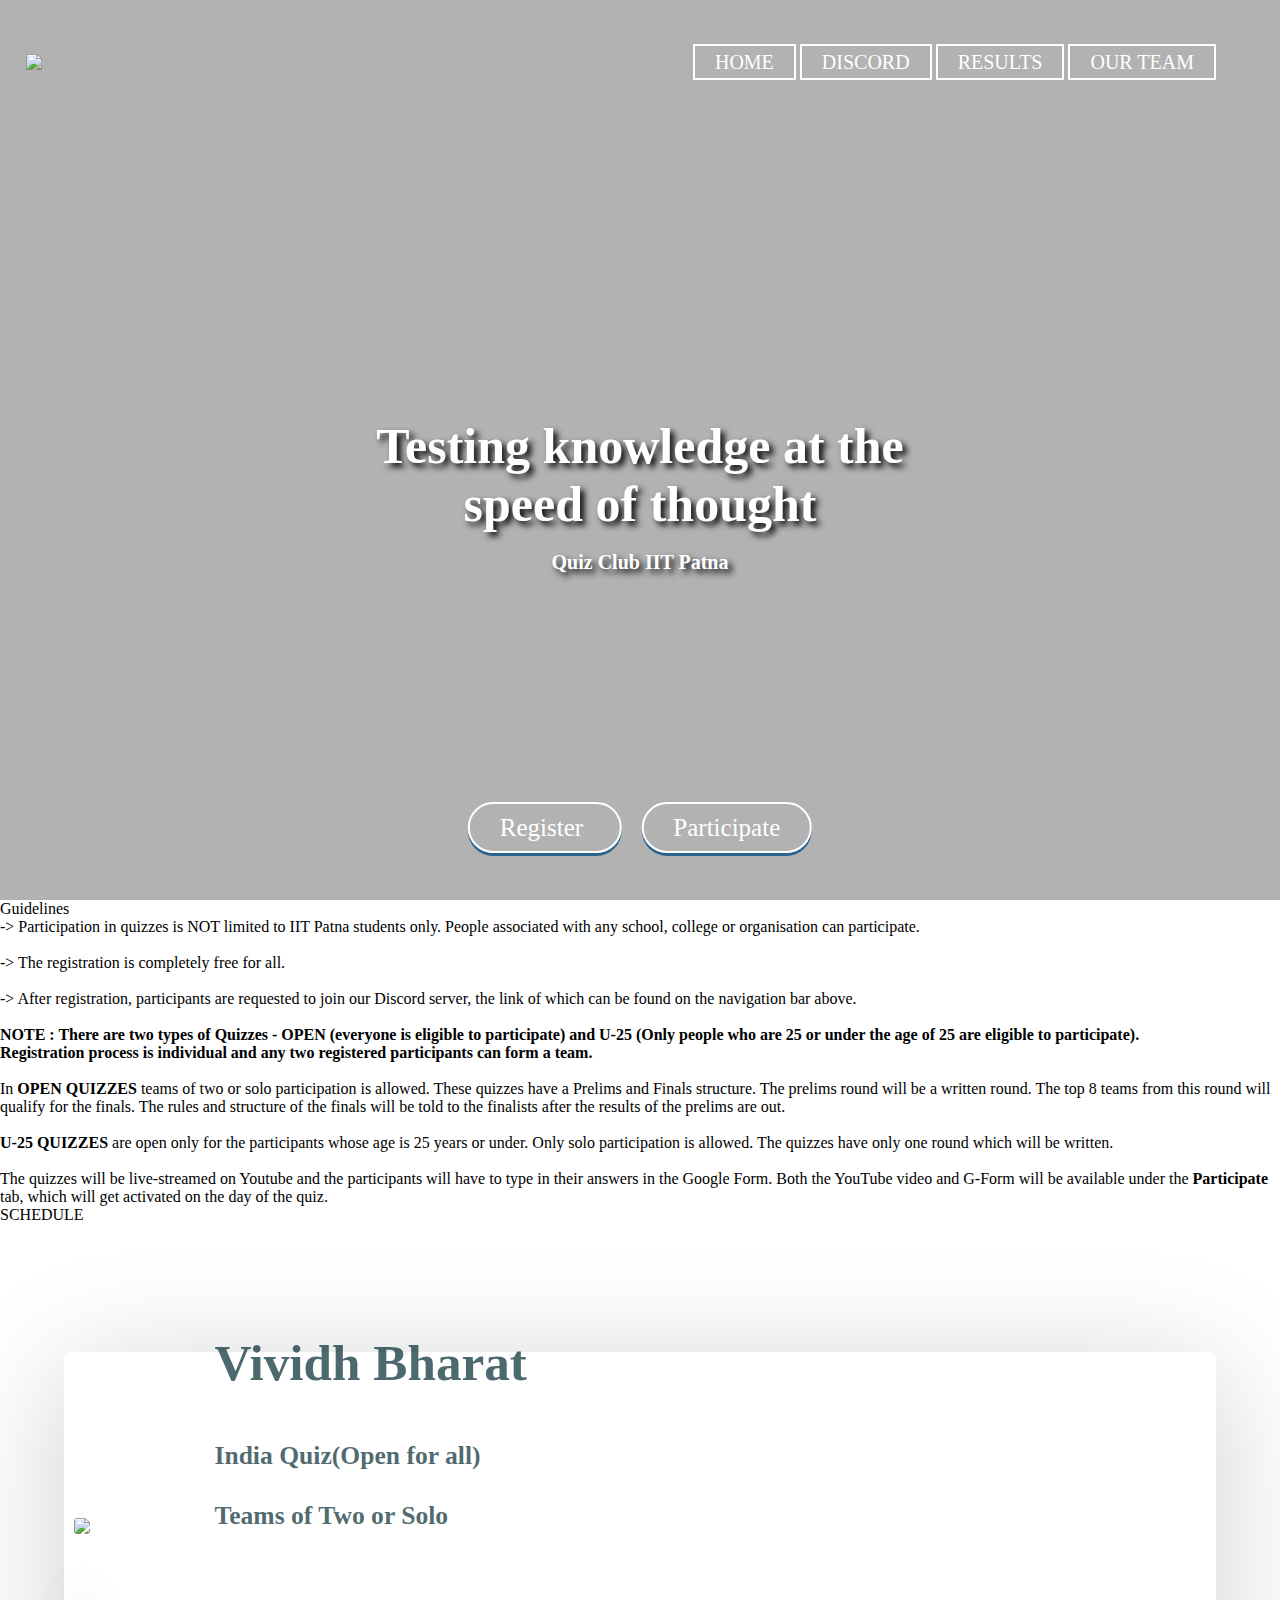
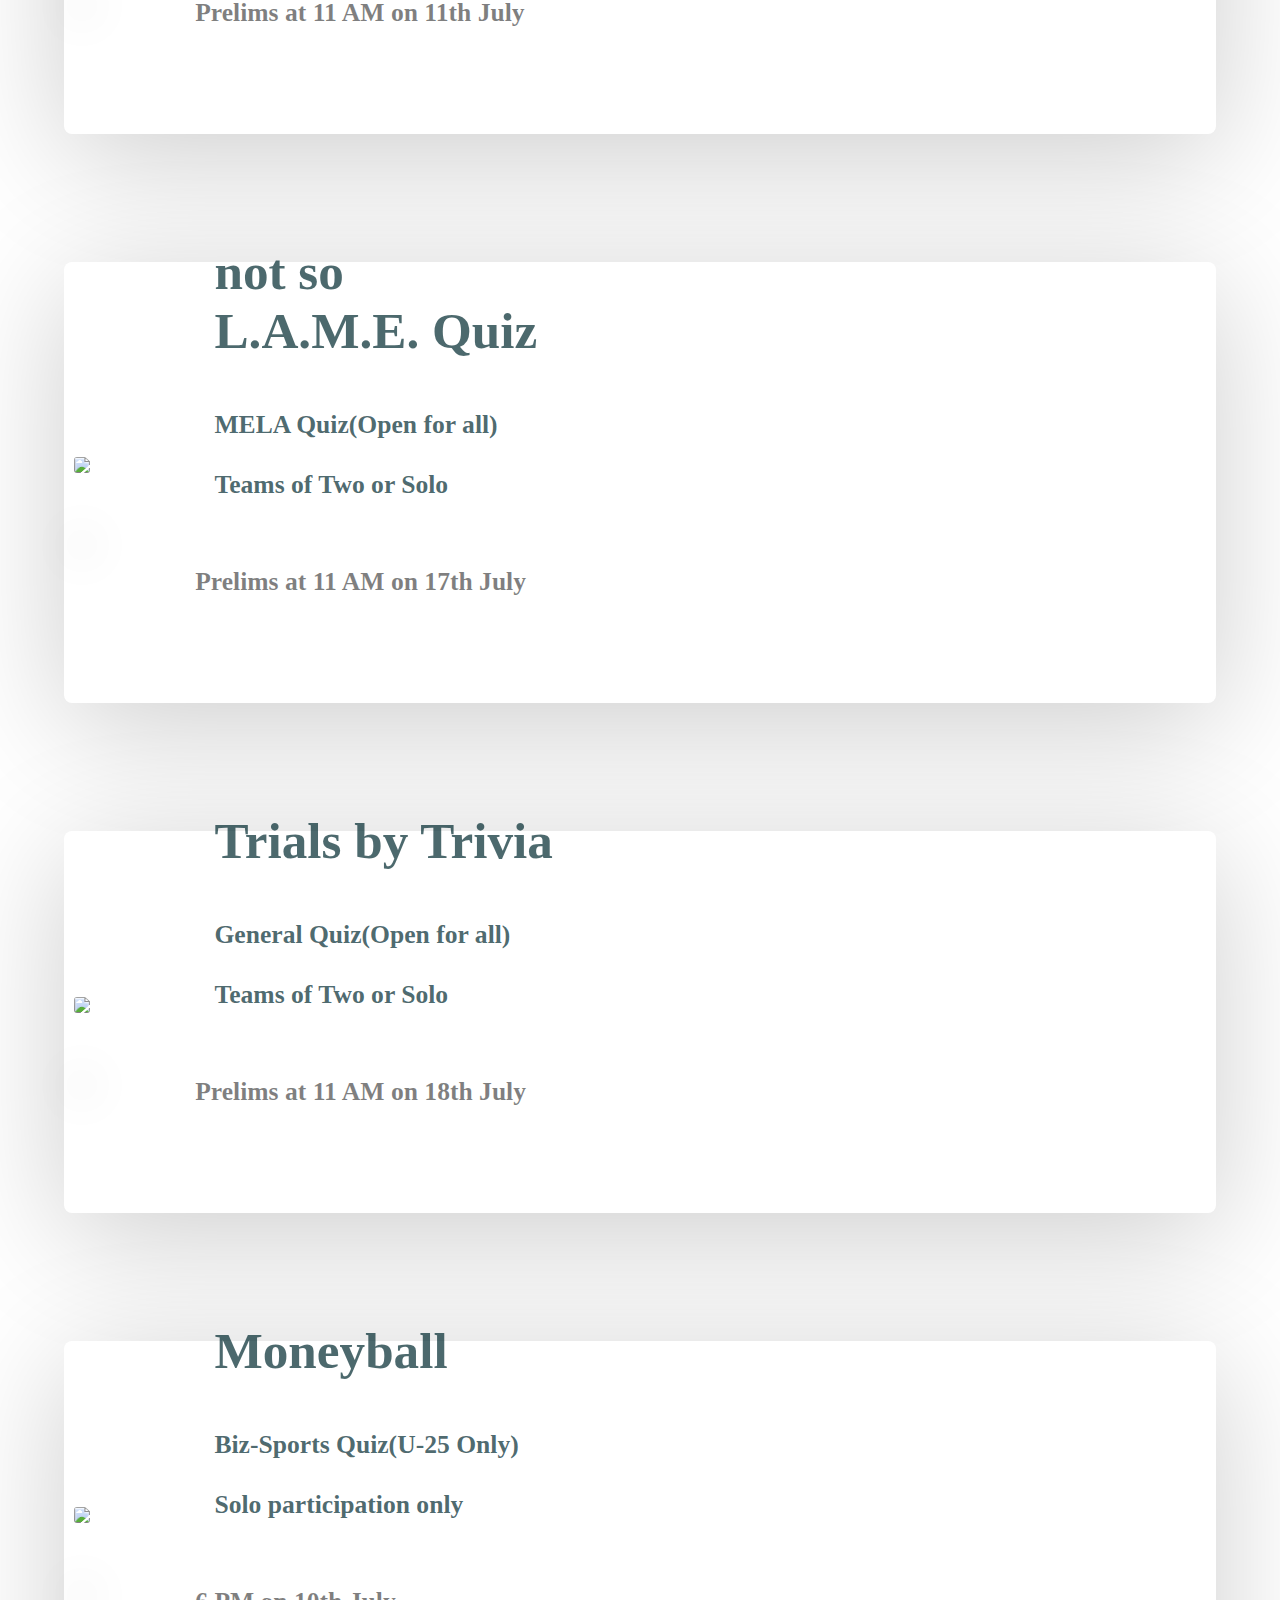
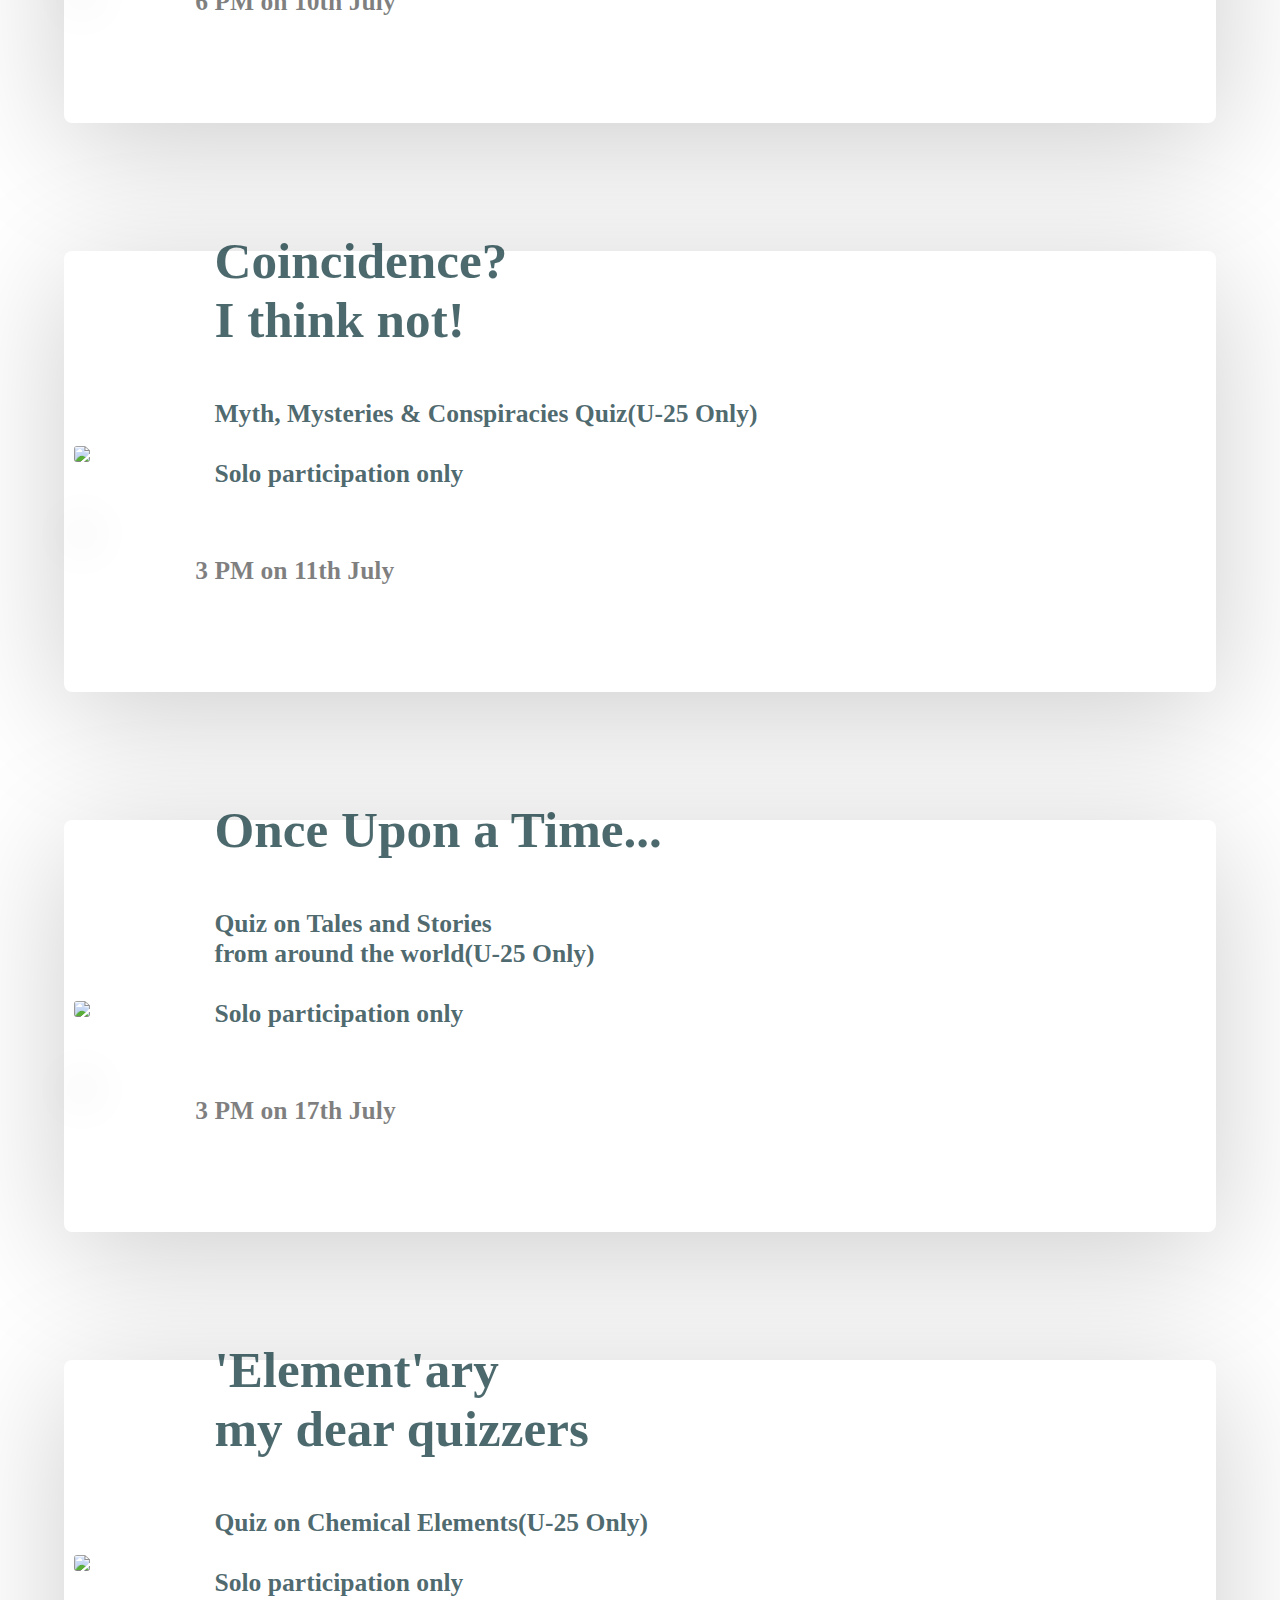
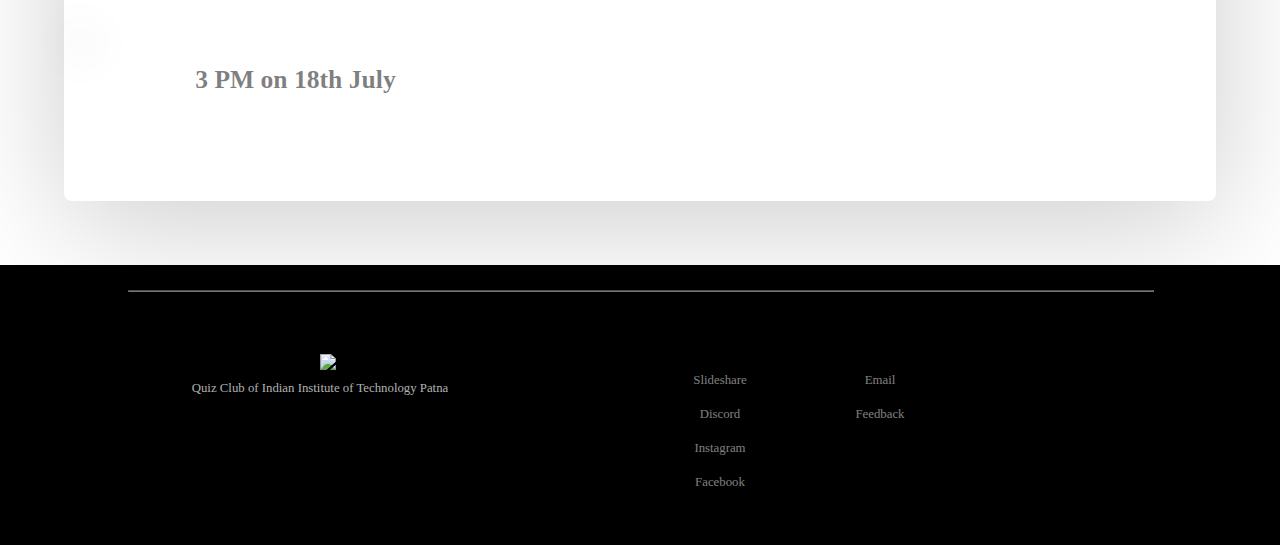
==== index.html @ cd0d976e "connected welcome page" ====
<!DOCTYPE html>
<html>
<head>
	<meta name="viewport" content="width=device-width, initial-scale=1.0">
	<link rel="stylesheet" type="text/css" href="cards.css">
	<title>Parakh'21</title>
	<style type="text/css">
		* {
			margin: 0;
			padding: 0;
			font-family: verdana;
		}
		#menuToggle {
			display: none;
		}

		header {
			background-image: linear-gradient(rgba(0,0,0,0.3),rgba(0,0,0,0.3)), url(https://lh3.googleusercontent.com/pwlMyiu_H8FdOrY3y86UBpN54kW3tqSqlhc0K7bjIcZkvBE75RAnSJ-VNXndyXTSOOPJ8YbYr5TXECH1ed7WeL1EHoIrwDA6ZVh8ty8c8U3nWG5b8riSgPL2H4PGLnxie4weR4TKiQ=w2400);
			height: 100vh;
			background-size: cover;
			background-position: center;
		}
		.one {
			float: right;
			list-style-type: none;
			margin-top: 4%;
			margin-right: 5%;
		}
		ul li {
			display: inline-block;
		}
		ul li a {
			text-decoration: none;
			color: white;
			font-size: 20px;
			padding: 5px 20px;
			border: 2px solid white;
			transition: 0.6s ease;
		}
		ul li a:hover {
			background-color: white;
			color: black;
		}
		.logo {
			position: absolute;
			top: 6%;
			left: 2%;
		}
		.logo img {
			float: left;
			width: 300px;
			height: auto;
			transition: transform .2s;
		}
		.logo img:hover {
			transform: translateY(-10px);
		}
		.myheader {
			width: 100%;
		}
		.title {
			position: absolute;
			top: 55%;
			left: 50%;
			transform: translate(-50%,-50%);
		}
		.title h1 {
			color: white;
			font-size: 50px;
			text-align: center;
			text-shadow: 4px 4px 6px black;
		}
		.title h1.author {
			font-size: 20px; 
			text-align: center;
		}
		.button {
			position: absolute;
			top: 92%;
			left: 50%;
			transform: translate(-50%,-50%);
		}
		.butt {
			border: 2px solid white;
			padding: 10px 30px;
			color: white;
			margin: 10px;
			font-size: 25px;
			
			box-shadow: 0px 3px 0px #2b638f;
			text-decoration: none;
			transition: 0.6s ease;
			border-radius: 50px;
		}
		.butt:hover {
			background-color: white;
			color: black;
		}

		.three {
			float: left;
			width: 25%;
			height: auto;
			margin: 4.16%;
			background-color: black;
			border-radius: 25px;
			transition: 0.6s ease;
		}
		.three:hover {
			background-color: rgba(0,0,0,0.5);
		}
		.oneimg img {
			float: left;
			width: 45%;
			margin: 5% 25%;
			border-radius: 25px;
		}
		footer {
			width: 100%;
			margin: 0;
			padding: 0;
			overflow: hidden;
		}
		.footercontainer {
			float: left;
			width: 100%;
			margin: 0;
			padding-top: 2%;
			background-color: black;
		}
		.footercontainer hr {
			width: 80%;
			position: absolute;
			left: 10%;
			opacity: 0.5;
		}
		.f-panel-one {
			float: left;
			width: 30%;
			padding-left: 10%;
			padding-top: 5%;
			padding-bottom: 3%;
			background-color: black;
			color: white;
		}
		.f-panel-one img {
			width: 30%;
			height: auto;
			margin-bottom: 2%;
			margin-left: 4%;
		}
		.f-panel-one p {
			color: rgba(255, 255, 255, 0.7);
			font-size: 1vw;
			line-height: 100%;
			margin-bottom: 4%;
		}
		.f-panel-two h3 {
			color: white;
			margin-left: 5%;
			text-shadow: 1px 2px grey;
			font-size: 1vw;
		}
		.f-panel-two {
			text-align: center;
			float: left;
			width: 50%;
			padding-left: 10%;
			padding-top: 5%;
			padding-bottom: 3%;
		}
		.f-panel-two-one {
			float: left;
			width: 25%;
		}
		.f-panel-two-two {
			float: left;
			width: 25%;
		}
		.f-panel-two ul li {
			margin: 10%;
			display: block;
		}
		.f-links li a {
			color: rgba(255, 255, 255, 0.5);
			border: 1px solid transparent;
			transition: 0.3s ease;
			font-size: 1vw;
		}
		.f-links li a:hover {
			color: tomato;
			background-color: white;
		}
		@media screen and (max-width: 850px) {
			.logo {
				position: absolute;
				top: 15%;
				left: 50%;
				transform: translate(-50%,-50%);
			}
			.one {
				position: absolute;
				top: 40%;
				left: 46%;
				transform: translate(-50%,-50%);
			}
			.one li {
				display: block;
				text-align: center;
				margin: 20%;
				width: 100%;
			}
			.title {
			    position: absolute;
			    top: 69%;
			    left: 50%;
			    transform: translate(-50%,-50%);
		    }
		    .title h1 {
			    color: white;
			    font-size: 20px;
			    text-align: center;
		    }
		    .title h1.author {
			    font-size: 13px; 
			    text-align: center;
			}
			.button {
				position: absolute;
			    top: 90%;
			    left: 49%;
			    transform: translate(-50%,-50%);
			}
			.butt {
				width: 80%;
				float: left;
				text-align: center;
				margin-top: 2%;
			}
		}
		@media screen and (max-width: 580px) {
			.button {
				position: absolute;
			    top: 90%;
			    left: 47.5%;
			    transform: translate(-50%,-50%);
			}
		}
		@media screen and (max-width: 500px) {
			.button {
				position: absolute;
			    top: 90%;
			    left: 46%;
			    transform: translate(-50%,-50%);
			}
		}
		@media screen and (max-width: 480px) {
			header {
				margin: 0;
				padding: 0;
				overflow-x: hidden;

			}
			.logo {
				top: 25%;
			}
			.one {
				margin: 0;
				padding: 0;
				display: none;
			}
			.title {
			    position: absolute;
			    top: 50%;
			    left: 50%;
			    transform: translate(-50%,-50%);
		    }
		    .title h1 {
		    	font-size: 25px;
		    }
		    .button {
		    	position: absolute;
			    top: 85%;
			    left: 46%;
			    transform: translate(-50%,-50%);
			}
			.three {
			    float: left;
			width: 70%;
			height: auto;
			margin: 5% 15%;
			background-color: black;
			transition: 0.6s ease;
		}
		.oneimg img {
			float: left;
			width: 80%;
			margin: 5% 10%;
		}
		.f-panel-one {
			float: left;
			width: 100%;
		}
		.f-panel-one img {
			float: left;
			margin-left: 25%;
		}
		.f-panel-one p {
			float: left;
			width: 80%;
			text-align: center;
			font-size: 2vw;
		}
		.f-panel-two h3 {
			float: left;
			margin-left: 25%;
			font-size: 5vw;
		}
		.f-panel-two {
			float: left;
			width: 100%;
		}
		.f-panel-two-one {
			float: left;
			margin-top: 2%;
			margin-bottom: 2%;
			margin-left: 5%;
		}
		.f-panel-two-two {
			float: left;
			margin-top: 7%;
			margin-bottom: 7%;
			margin-left: 10%;
		}
		.f-links li a {
			font-size: 3vw;

		}
		
		#menuToggle {
			display: block;
		    position: relative;
            top: 50px;
            left: 50px;
  
            z-index: 1;
  
            -webkit-user-select: none;
            user-select: none;
        }
        #menuToggle a {
        	text-decoration: none;
        	color: #232323;
  
            transition: color 0.3s ease;
        }
        #menuToggle a:hover {
        	color: tomato;
        }
        #menuToggle input {
        	display: block;
        	width: 40px;
        	height: 32px;
        	position: absolute;
        	top: -7px;
        	left: -8px;
        	cursor: pointer;
        	opacity: 0;
        	z-index: 2; 
        	-webkit-touch-callout: none;
        }
        #menuToggle span {
        	display: block;
        	width: 33px;
        	height: 4px;
        	margin-bottom: 5px;
        	position: relative;
        	background: rgba(255, 255, 255, 0.9);
        	border-radius: 3px;
        	z-index: 1;
        	transform-origin: 4px 0px;
        	transition: transform 0.5s cubic-bezier(0.77,0.2,0.05,1.0),
              background 0.5s cubic-bezier(0.77,0.2,0.05,1.0),
              opacity 0.55s ease;
          }
          #menuToggle span:first-child {
          	transform-origin: 0% 0%;
          }
          #menuToggle span:nth-last-child(2) {
          	transform-origin: 0% 100%;
          }
          #menuToggle input:checked ~ span {
          	opacity: 1;
          	transform: rotate(45deg) translate(-2px, -1px);
          	background: #232323;
          }
          #menuToggle input:checked ~ span:nth-last-child(3) {
          	opacity: 0;
          	transform: rotate(0deg) scale(0.2, 0.2);
          }
          #menuToggle input:checked ~ span:nth-last-child(2) {
          	transform: rotate(-45deg) translate(0, -1px);
          }
          #menu {
          	position: absolute;
            width: 100%;
            margin: -25% 0% 0% -20%;
            padding: 5%;
            padding-top: 10%;
            background: #ededed;
            list-style-type: none;
            -webkit-font-smoothing: antialiased;
            transform-origin: 0% 0%;
            transform: translate(-100%, 0);
            transition: transform 0.5s cubic-bezier(0.77,0.2,0.05,1.0);
        }
        #menu li {
        	padding: 0 30%;
        	text-align: center;
            font-size: 25px;
            margin: 90px 5px;
            display: block;
        }
        #menuToggle input:checked ~ ul {
        	transform: none;
        }
    }
	</style>
</head>
<body>
	<header>
		<div class="myheader">
			<div class="logo">
				<img src="https://lh3.googleusercontent.com/NUAYPz-uSuX0IkmO8jhKfVNHp2ZQu6CWSoMl8DyK_gt3DSbRDBylCA0TTclHLTbB12aug_Krf-jN0pbUoXt30wZwUF9bQbespbQGaOQLbUlFaYryyMitEXzCfR63voXanvZm1pvwQA=w2400">
			</div>
			<nav role="navigation">
  <div id="menuToggle">
    
    <input type="checkbox" />
    
    <span></span>
    <span></span>
    <span></span>
    
    <ul id="menu">
      <a href="#"><li>HOME</li></a>
      <a href="https://discord.gg/kgqZjfD8KG"><li>DISCORD</li></a>
      <a onclick="myFunction2()" href="#"><li>RESULTS</li></a>
      <a href="ourteam.html"><li>OUR TEAM</li></a>
    </ul>
  </div>
</nav>
			<ul class="one">
				<li><a href="#"> HOME </a></li>
				<li><a href="https://discord.gg/kgqZjfD8KG"> DISCORD </a></li>
				<li><a onclick="myFunction2()" href="#"> RESULTS </a></li>
				<li><a href="ourteam.html"> OUR TEAM </a></li>
			</ul>
		</div>
		<div class="title">
			<h1> Testing knowledge at the speed of thought </h1>
			<br>
			<h1 class="author"> Quiz Club IIT Patna </h1>
		</div>
		<div class="button">
			<a href="https://dare2compete.com/p/parakh-indian-institute-of-technology-iit-patna-173609?lb=5DTZFqf" class="butt"> Register </a>
			<a href="welcome.html" class="butt"> Participate </a>
		</div>
	</header>
	<script>
	function myFunction() {
	  alert("Warning! The button you are trying to access is currently disabled. It will be enabled one hour before the quiz.");
	}
	function myFunction2() {
	  alert("Warning! No results to show as of yet.");
	}
	</script>


	<div class="postbanner">
		<span>Guidelines</span>
	</div>

	<div class="postrule">
		<span>
			-> Participation in quizzes is NOT limited to IIT Patna students only. People associated with any school, college or organisation can participate.<br><br>
			-> The registration is completely free for all.<br><br>
			-> After registration, participants are requested to join our Discord server, the link of which can be found on the navigation bar above.<br><br>
			<strong>
				NOTE : There are two types of Quizzes - OPEN (everyone is eligible to participate) and U-25 (Only people who are 25 or under the age of 25 are eligible to participate).<br>
				Registration process is individual and any two registered participants can form a team.<br><br>
			</strong>
			In <strong>OPEN QUIZZES</strong> teams of two or solo participation is allowed. These quizzes have a Prelims and Finals structure. The prelims round will be a written round. The top 8 teams from this round will qualify for the finals. The rules and structure of the finals will be told to the finalists after the results of the prelims are out. <br><br>
			<strong>U-25 QUIZZES</strong> are open only for the participants whose age is 25 years or under. Only solo participation is allowed. The quizzes have only one round which will be written.<br><br>
			The quizzes will be live-streamed on Youtube and the participants will have to type in their answers in the Google Form.
			Both the YouTube video and G-Form will be available under the <strong>Participate</strong> tab, which will get activated on the day of the quiz.
		</span>
	</div>


	<div class="postbanner">
		<span>SCHEDULE</span>
	</div>

	<div class="post">
		<div class="postimg">
			<img src="https://lh3.googleusercontent.com/bWpNaf9e9n-3MExvUpQhFbxs4GphpmK825Ftv84_DttWJ6GPi_rykcGqtIvJQBDaOc7Yvb5rbsOxLiiyTbpDOc0e4ENmE8HrkWNVvTOHq2FVJGdG2mZsQ_iMt0ucg7loJbRiVwmB3A=w2400">
		</div>
		<div class="postinfo">
			<div class="posthead">
				<span>Vividh Bharat</span>
				<span style="font-size: 2vw;"><br>India Quiz(Open for all)<br><br>Teams of Two or Solo</span>
			</div>
			<h2 class="postdate">Prelims at 11 AM on 11th July</h2>
			<p class="posttext">
				
			</p>
		</div>
	</div>

	<div class="post">
		<div class="postimg">
			<img src="https://lh3.googleusercontent.com/juo0XHtKN6Ta-ckef9wkcEEWP-ThZahHr7c2wdlgxCvIJzc3zZ9mEbT5cnip5P0ObPA2FdbnD3Rgybubg4_kDqtyQa1FMNOZAfnhJbx01ij-VAIOzlr1d9n7DIQi2Xt_rklHr6b9HA=w2400">
		</div>
		<div class="postinfo">
			<div class="posthead">
				<span>not so<br>L.A.M.E. Quiz</span>
				<span style="font-size: 2vw;"><br>MELA Quiz(Open for all)<br><br>Teams of Two or Solo</span>
			</div>
			<h2 class="postdate">Prelims at 11 AM on 17th July</h2>
			<p class="posttext">

			</p>
		</div>
	</div>

	<div class="post">
		<div class="postimg">
			<img src="https://lh3.googleusercontent.com/eQ7FCtYdUxeB63nIYhziFMrO_oHvJi2VdL_slGCKyrnRa1246OYyTnwCmepqyYuna9udke5ncWvp7cYPHO5ivqUmulfdqVjhUW1dK70LjV7DubIXTTI9iNULmp5c6GgDDD7Y9UNc3g=w2400">
		</div>
		<div class="postinfo">
			<div class="posthead">
				<span>Trials by Trivia</span>
				<span style="font-size: 2vw;"><br>General Quiz(Open for all)<br><br>Teams of Two or Solo</span>
			</div>
			<h2 class="postdate">Prelims at 11 AM on 18th July</h2>
			<p class="posttext">
				
			</p>
		</div>
	</div>



	<div class="post">
		<div class="postimg">
			<img src="https://lh3.googleusercontent.com/fSCHuZhgtOuXAUGeXPp63AVosVzG988L2gW4E5TrjYmiE3VoWjWxm0N-21pHXSF3YhVZq0ggGegfChsKtDoPts3qhLflZqCwYm1V5P_SjB0NBjWFUNuhZtxnvA50kxIZANy-gN4vOw=w2400">
		</div>
		<div class="postinfo">
			<div class="posthead">
				<span>Moneyball</span>
				<span style="font-size: 2vw;"><br>Biz-Sports Quiz(U-25 Only)<br><br>Solo participation only</span>
			</div>
			<h2 class="postdate">6 PM on 10th July</h2>
			<p class="posttext">
				
			</p>
		</div>
	</div>

	<div class="post">
		<div class="postimg">
			<img src="https://lh3.googleusercontent.com/Oc8A75Alh_MtdswGL5vyEF3XZpMfviaj6DSf8bQWKu6chH6JAnuKf_m-OqH-sd3QPEIxtLdSxtat_PKfzzSo3Im9IRdswG-DVC5pJ5oDWLGCTfHKxzgmieSLSUbClttLeukF_NjBLw=w2400">
		</div>
		<div class="postinfo">
			<div class="posthead">
				<span>Coincidence? <br>I think not!</span>
				<span style="font-size: 2vw;"><br>Myth, Mysteries & Conspiracies Quiz(U-25 Only)<br><br>Solo participation only</span>
			</div>
			<h2 class="postdate">3 PM on 11th July</h2>
			<p class="posttext">
				
			</p>
		</div>
	</div>

	<div class="post">
		<div class="postimg">
			<img src="https://lh3.googleusercontent.com/Sn8RZWVjOcuFAfnng8bcWJz4JjA0W2JKPAK2_zPEsGhIY7lWffnTuMq3NRQI2fWEOz9hCJ5RJeeIkUCuxOAe7heMzQDtKm94ZIjL7OPzxIGDxJ_MQAH6KolUeL-QsEfc84EX-4FsGw=w2400">
		</div>
		<div class="postinfo">
			<div class="posthead">
				<span>Once Upon a Time...</span>
				<span style="font-size: 2vw;"><br>Quiz on Tales and Stories<br>from around the world(U-25 Only)<br><br>Solo participation only</span>
			</div>
			<h2 class="postdate">3 PM on 17th July</h2>
			<p class="posttext">
				
			</p>
		</div>
	</div>

	<div class="post">
		<div class="postimg">
			<img src="https://lh3.googleusercontent.com/yNvs0QOgW7FsWM12mVFgWtxgoEaMbtqLwqzWRb5q-tIv9ZhKhrjIOlXiUB2pviv2yFrxppPiY5gJm60ebP7wqkiAMLZI4WLDQxbimNm1Ztmw-a4kFR9E1W8R2JFwtP8mmQUIO9ki1w=w2400">
		</div>
		<div class="postinfo">
			<div class="posthead">
				<span>'Element'ary <br> my dear quizzers</span>
				<span style="font-size: 2vw;"><br>Quiz on Chemical Elements(U-25 Only)<br><br>Solo participation only</span>
			</div>
			<h2 class="postdate">3 PM on 18th July</h2>
			<p class="posttext">
				
			</p>
		</div>
	</div>

	





	<footer>
		<div class="footercontainer">
			<hr>
			<div class="f-panel-one" align="center">
				<img src="https://lh3.googleusercontent.com/toszyU0WBX7Ae2sx0wzE0CPkOz7fkE6EKabmi4IVgd_4aw9VfYjlzgx2WKqWZ4X1F776eWE2zmqdkZ8W__Mqkbwra2bx0URM0KJYmnDke0J2ZoSDhFWKvLdHXvB2lYfVZ4v3fTuD1g=w2400">
				<p>Quiz Club of Indian Institute of Technology Patna</p>
				
			</div>
			<div class="f-panel-two">
				<div class="f-panel-two-one">
				<ul class="f-links">
					<li><a href="https://www.slideshare.net/QuizClubIITPatna">Slideshare</a></li>
					<li><a href="https://discord.gg/kgqZjfD8KG">Discord</a></li>
					<li><a href="https://www.instagram.com/qc_iitp/">Instagram</a></li>
					<li><a href="https://www.facebook.com/QCIITP/">Facebook</a></li>
				</ul>
				</div>
				<div class="f-panel-two-two">
				<ul class="f-links">
					<li><a href="mailto:quizclub@iitp.ac.in">Email</a></li>
					<li><a href="https://forms.gle/WxpXpuCAfVtc3QoV8">Feedback</a></li>
				</ul>
				</div>
			</div>
		</div>
	</footer>

</body>
</html>
---- cards.css ----
.postimg img{
  width: 30vw;
  height: auto;
  transform: translateX(10px) translateY(-15px);
  position: relative;
  border-radius: 0.2rem;
  box-shadow: 0 5rem 3rem rgba(0, 0, 0, 0.2);
  transition: transform .2s;
}

.postimg img:hover{
  transform: translateY(-25px) translateX(10px);
}

.postimg {
  margin-right: 5%;
}

.post {
  width: 90%;
  margin: 10% 5% 5% 5%;
  background-color: #fff;
  box-shadow: 0 1.4rem 8rem rgba(0, 0, 0, 0.2);
  display: flex;
  align-items: center;
  border-radius: 0.5rem;
}

.postinfo {
  width: 100%;
  padding: 5%;
}


.postinfo span{
  display: block;
  color: rgba(0, 41, 47, 0.7);
  font-size: 4vw;
  font-weight: bolder;
  margin: 2%;
  
}

.posthead {
  margin-top: -10%;
  margin-bottom: 7%;
}

.postdate {
  padding-bottom: 5%;
  font-size: 2vw;
  color: rgba(0, 0, 0, 0.5);
  font-family: Trebuchet MS;
}

.posttext {
  font-size: 1vw;
}
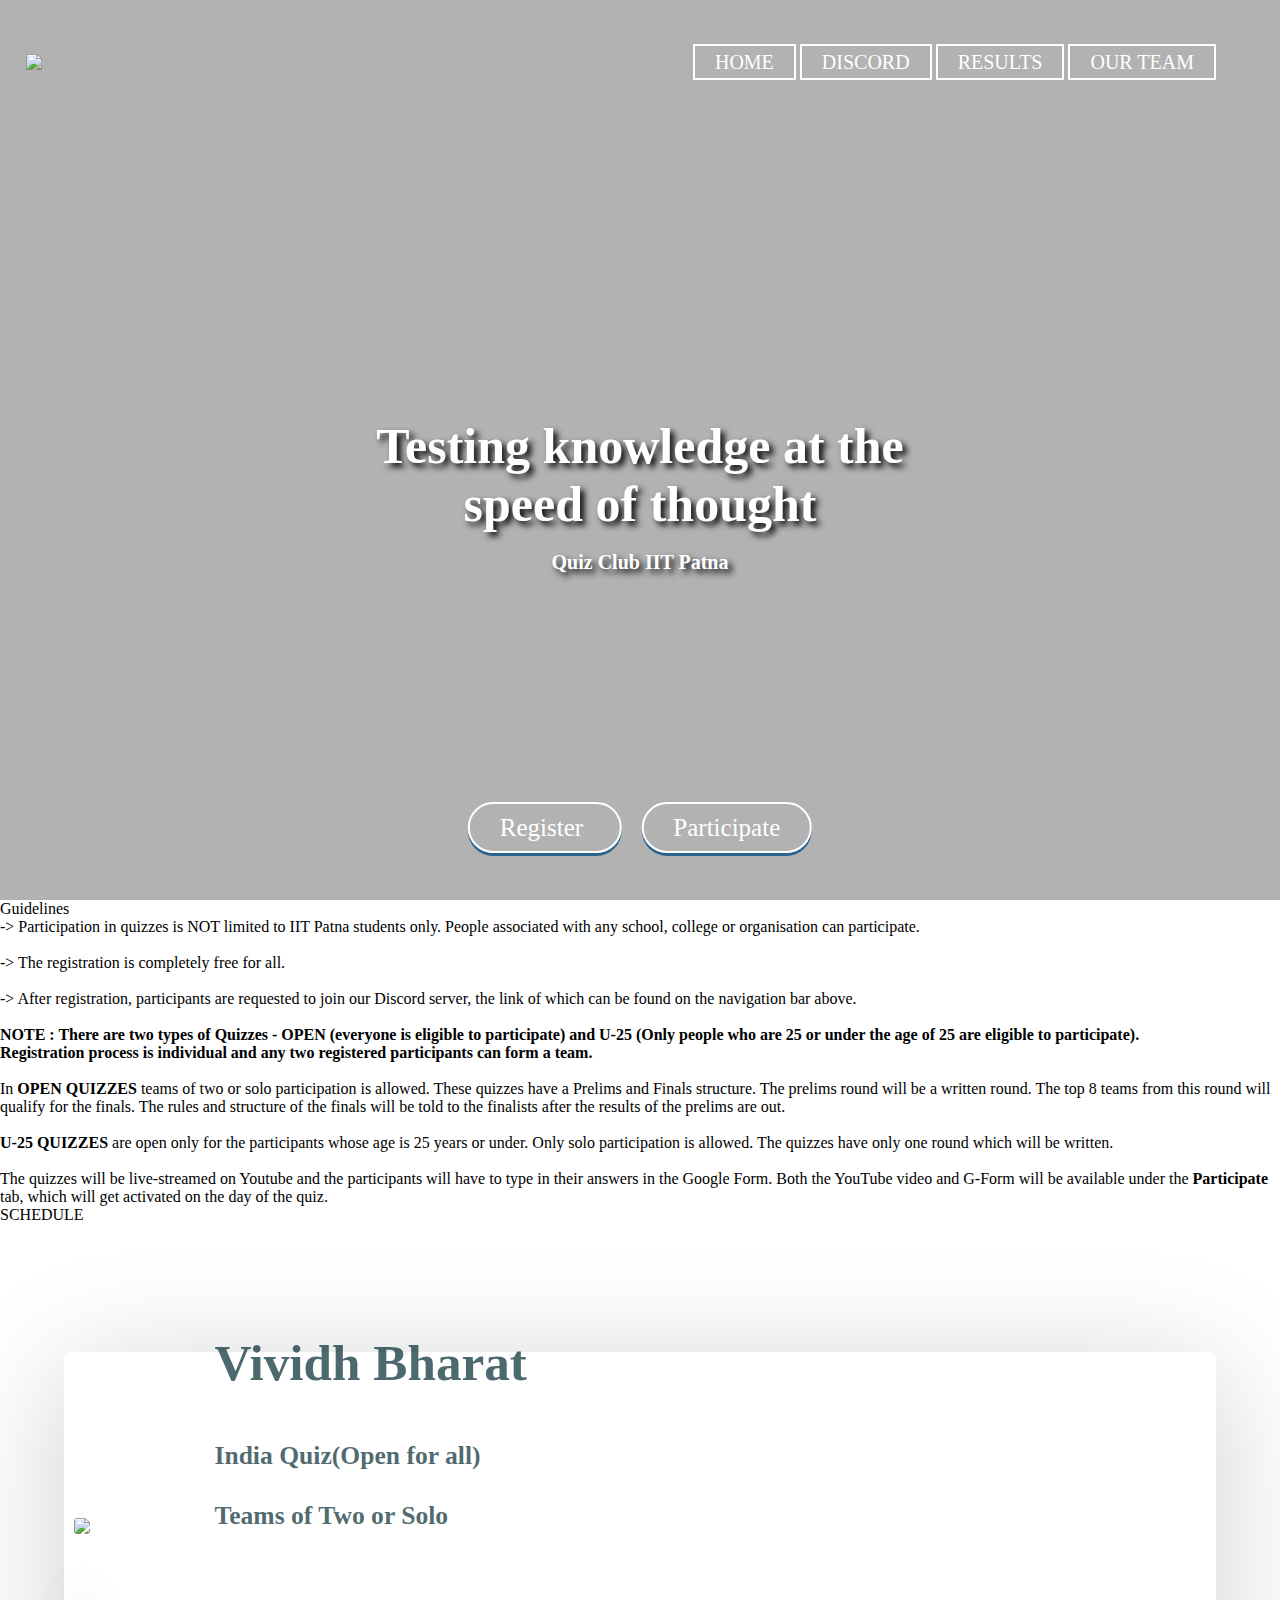
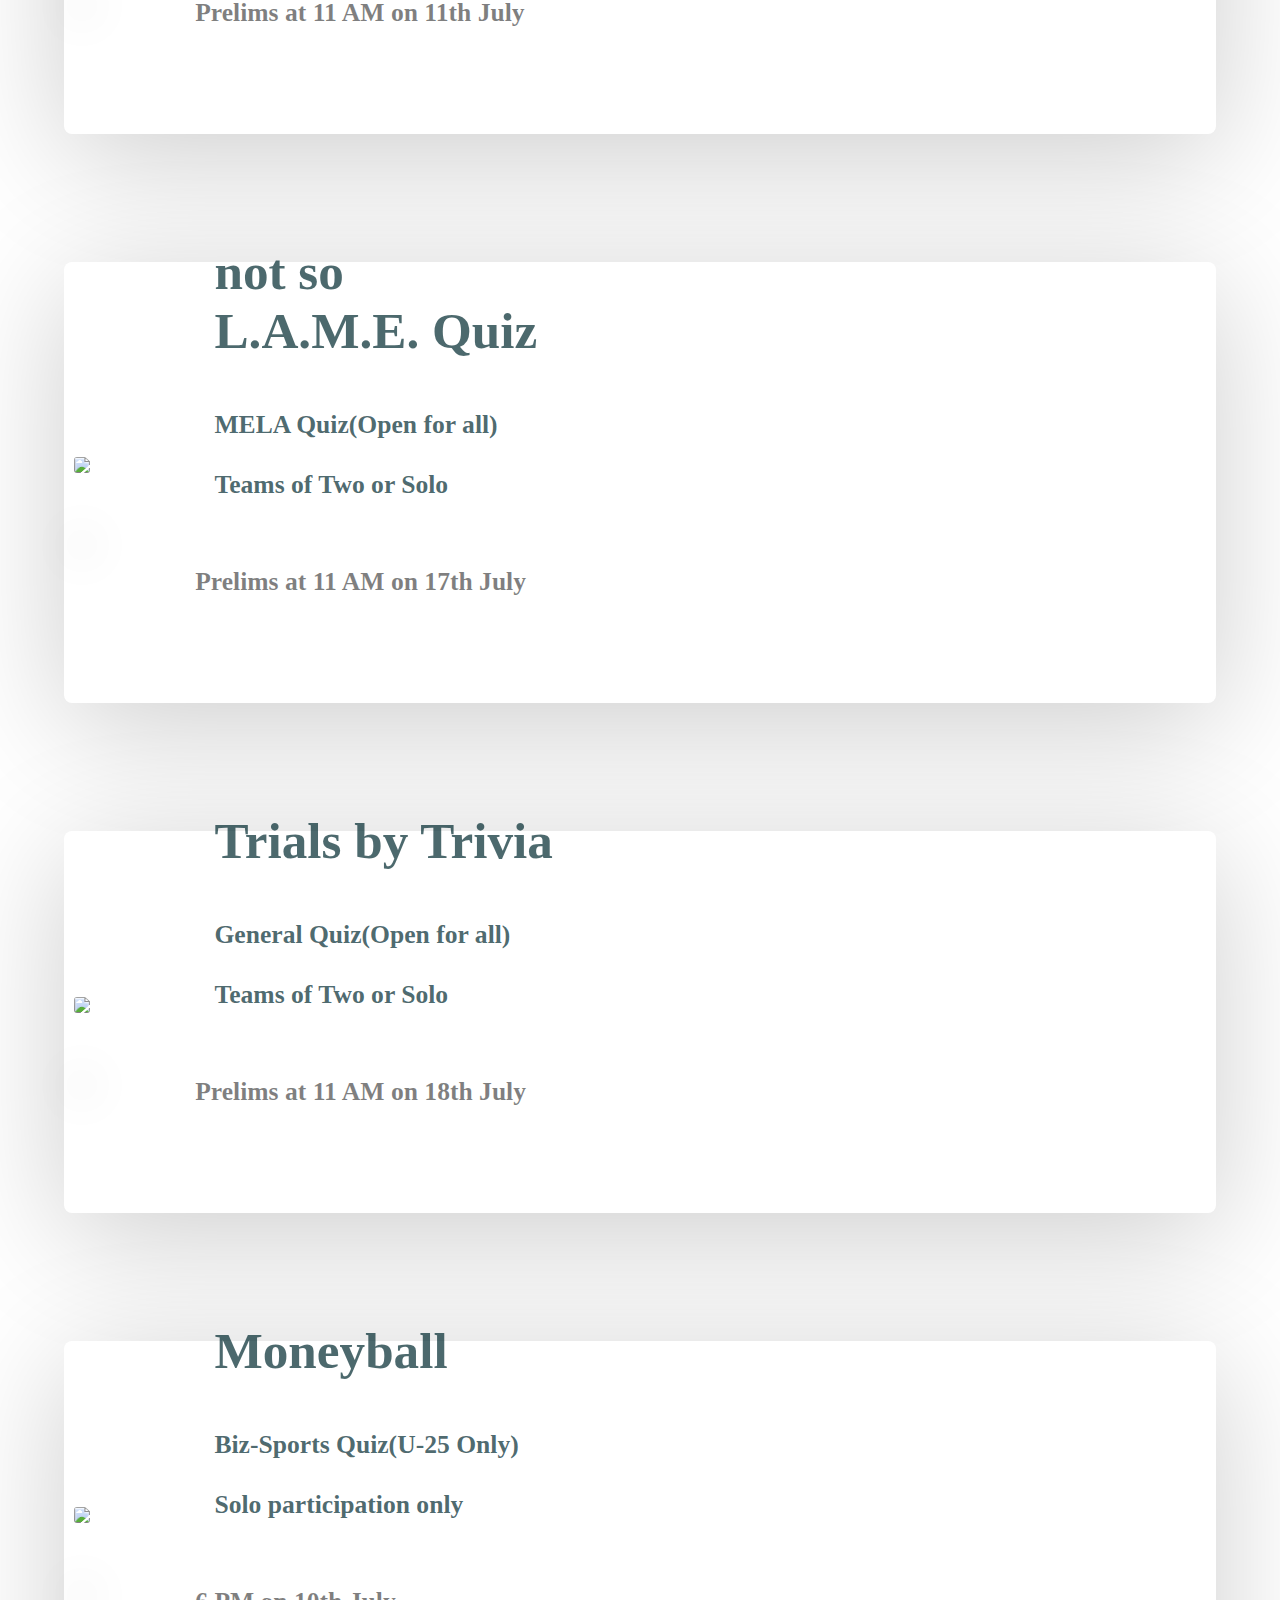
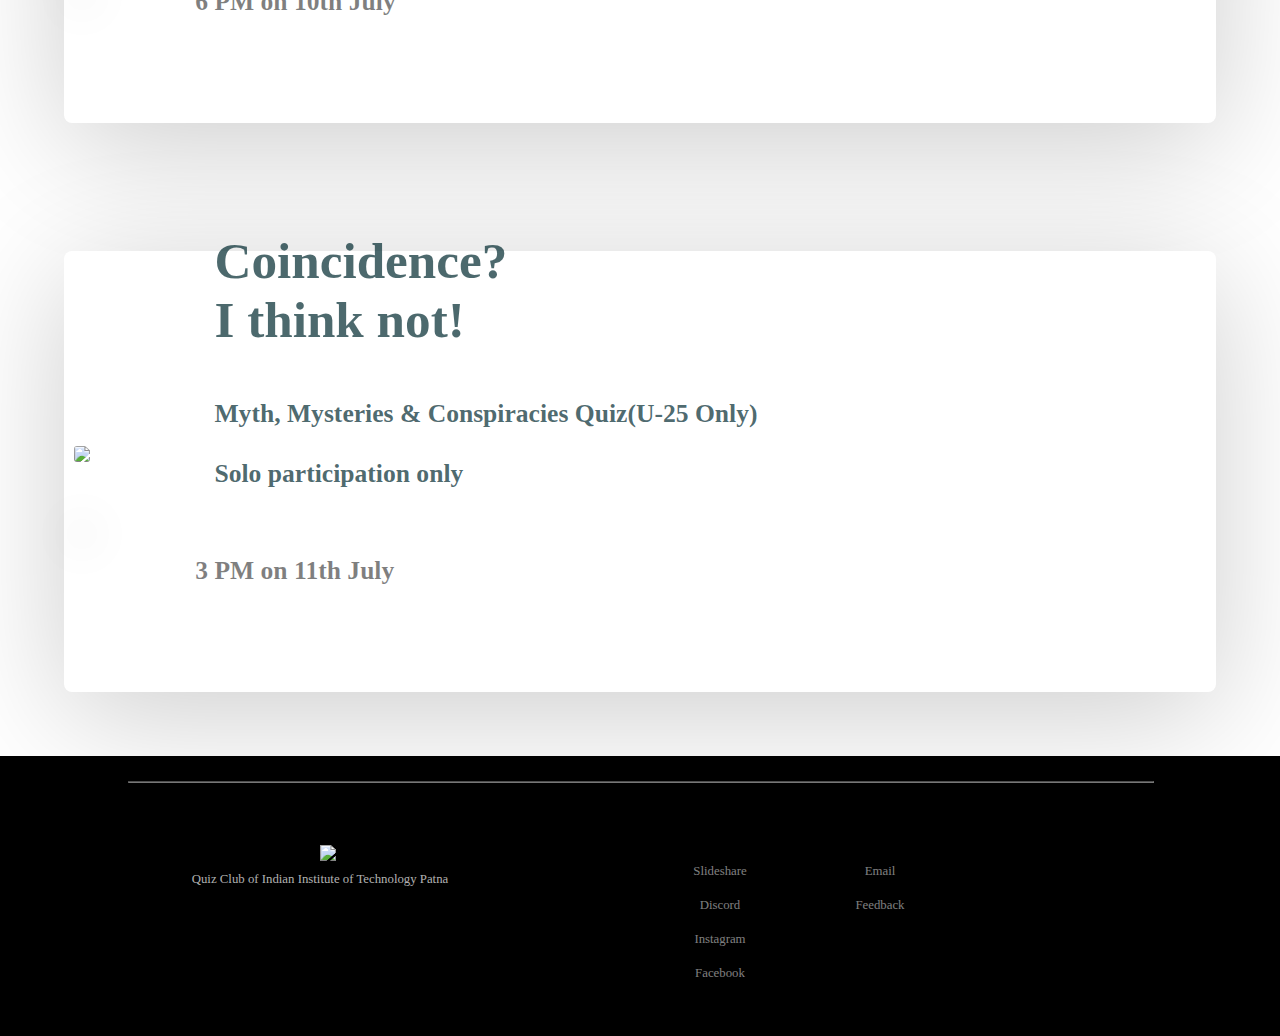
==== commit 086184fd: "Quiz posters" ====
--- a/index.html
+++ b/index.html
@@ -15,7 +15,7 @@
 		}
 
 		header {
-			background-image: linear-gradient(rgba(0,0,0,0.3),rgba(0,0,0,0.3)), url(https://lh3.googleusercontent.com/pwlMyiu_H8FdOrY3y86UBpN54kW3tqSqlhc0K7bjIcZkvBE75RAnSJ-VNXndyXTSOOPJ8YbYr5TXECH1ed7WeL1EHoIrwDA6ZVh8ty8c8U3nWG5b8riSgPL2H4PGLnxie4weR4TKiQ=w2400);
+			background-image: linear-gradient(rgba(0,0,0,0.3),rgba(0,0,0,0.3)), url(statics/parakh_banner_large_notext.png);
 			height: 100vh;
 			background-size: cover;
 			background-position: center;
@@ -445,7 +445,7 @@
     <ul id="menu">
       <a href="#"><li>HOME</li></a>
       <a href="https://discord.gg/kgqZjfD8KG"><li>DISCORD</li></a>
-      <a onclick="myFunction2()" href="#"><li>RESULTS</li></a>
+      <a href="results.html"><li>RESULTS</li></a>
       <a href="ourteam.html"><li>OUR TEAM</li></a>
     </ul>
   </div>
@@ -453,7 +453,7 @@
 			<ul class="one">
 				<li><a href="#"> HOME </a></li>
 				<li><a href="https://discord.gg/kgqZjfD8KG"> DISCORD </a></li>
-				<li><a onclick="myFunction2()" href="#"> RESULTS </a></li>
+				<li><a href="results.html"> RESULTS </a></li>
 				<li><a href="ourteam.html"> OUR TEAM </a></li>
 			</ul>
 		</div>
@@ -464,12 +464,12 @@
 		</div>
 		<div class="button">
 			<a href="https://dare2compete.com/p/parakh-indian-institute-of-technology-iit-patna-173609?lb=5DTZFqf" class="butt"> Register </a>
-			<a href="welcome.html" class="butt"> Participate </a>
+			<a onclick="myFunction()" class="butt"> Participate </a>
 		</div>
 	</header>
 	<script>
 	function myFunction() {
-	  alert("Warning! The button you are trying to access is currently disabled. It will be enabled one hour before the quiz.");
+	  alert("Warning! The button you are trying to access is currently disabled.");
 	}
 	function myFunction2() {
 	  alert("Warning! No results to show as of yet.");
@@ -504,7 +504,7 @@
 
 	<div class="post">
 		<div class="postimg">
-			<img src="https://lh3.googleusercontent.com/bWpNaf9e9n-3MExvUpQhFbxs4GphpmK825Ftv84_DttWJ6GPi_rykcGqtIvJQBDaOc7Yvb5rbsOxLiiyTbpDOc0e4ENmE8HrkWNVvTOHq2FVJGdG2mZsQ_iMt0ucg7loJbRiVwmB3A=w2400">
+			<img src="statics/india_set_final_online.png">
 		</div>
 		<div class="postinfo">
 			<div class="posthead">
@@ -520,7 +520,7 @@
 
 	<div class="post">
 		<div class="postimg">
-			<img src="https://lh3.googleusercontent.com/juo0XHtKN6Ta-ckef9wkcEEWP-ThZahHr7c2wdlgxCvIJzc3zZ9mEbT5cnip5P0ObPA2FdbnD3Rgybubg4_kDqtyQa1FMNOZAfnhJbx01ij-VAIOzlr1d9n7DIQi2Xt_rklHr6b9HA=w2400">
+			<img src="statics/trials by trivia_online_final.png">
 		</div>
 		<div class="postinfo">
 			<div class="posthead">
@@ -536,7 +536,7 @@
 
 	<div class="post">
 		<div class="postimg">
-			<img src="https://lh3.googleusercontent.com/eQ7FCtYdUxeB63nIYhziFMrO_oHvJi2VdL_slGCKyrnRa1246OYyTnwCmepqyYuna9udke5ncWvp7cYPHO5ivqUmulfdqVjhUW1dK70LjV7DubIXTTI9iNULmp5c6GgDDD7Y9UNc3g=w2400">
+			<img src="statics/obv final online.png">
 		</div>
 		<div class="postinfo">
 			<div class="posthead">
@@ -554,7 +554,7 @@
 
 	<div class="post">
 		<div class="postimg">
-			<img src="https://lh3.googleusercontent.com/fSCHuZhgtOuXAUGeXPp63AVosVzG988L2gW4E5TrjYmiE3VoWjWxm0N-21pHXSF3YhVZq0ggGegfChsKtDoPts3qhLflZqCwYm1V5P_SjB0NBjWFUNuhZtxnvA50kxIZANy-gN4vOw=w2400">
+			<img src="statics/number_online_final.png">
 		</div>
 		<div class="postinfo">
 			<div class="posthead">
@@ -570,7 +570,7 @@
 
 	<div class="post">
 		<div class="postimg">
-			<img src="https://lh3.googleusercontent.com/Oc8A75Alh_MtdswGL5vyEF3XZpMfviaj6DSf8bQWKu6chH6JAnuKf_m-OqH-sd3QPEIxtLdSxtat_PKfzzSo3Im9IRdswG-DVC5pJ5oDWLGCTfHKxzgmieSLSUbClttLeukF_NjBLw=w2400">
+			<img src="statics/Deserts_online_final.png">
 		</div>
 		<div class="postinfo">
 			<div class="posthead">
@@ -584,43 +584,7 @@
 		</div>
 	</div>
 
-	<div class="post">
-		<div class="postimg">
-			<img src="https://lh3.googleusercontent.com/Sn8RZWVjOcuFAfnng8bcWJz4JjA0W2JKPAK2_zPEsGhIY7lWffnTuMq3NRQI2fWEOz9hCJ5RJeeIkUCuxOAe7heMzQDtKm94ZIjL7OPzxIGDxJ_MQAH6KolUeL-QsEfc84EX-4FsGw=w2400">
-		</div>
-		<div class="postinfo">
-			<div class="posthead">
-				<span>Once Upon a Time...</span>
-				<span style="font-size: 2vw;"><br>Quiz on Tales and Stories<br>from around the world(U-25 Only)<br><br>Solo participation only</span>
-			</div>
-			<h2 class="postdate">3 PM on 17th July</h2>
-			<p class="posttext">
-				
-			</p>
-		</div>
-	</div>
-
-	<div class="post">
-		<div class="postimg">
-			<img src="https://lh3.googleusercontent.com/yNvs0QOgW7FsWM12mVFgWtxgoEaMbtqLwqzWRb5q-tIv9ZhKhrjIOlXiUB2pviv2yFrxppPiY5gJm60ebP7wqkiAMLZI4WLDQxbimNm1Ztmw-a4kFR9E1W8R2JFwtP8mmQUIO9ki1w=w2400">
-		</div>
-		<div class="postinfo">
-			<div class="posthead">
-				<span>'Element'ary <br> my dear quizzers</span>
-				<span style="font-size: 2vw;"><br>Quiz on Chemical Elements(U-25 Only)<br><br>Solo participation only</span>
-			</div>
-			<h2 class="postdate">3 PM on 18th July</h2>
-			<p class="posttext">
-				
-			</p>
-		</div>
-	</div>
-
 	
-
-
-
-
 
 	<footer>
 		<div class="footercontainer">
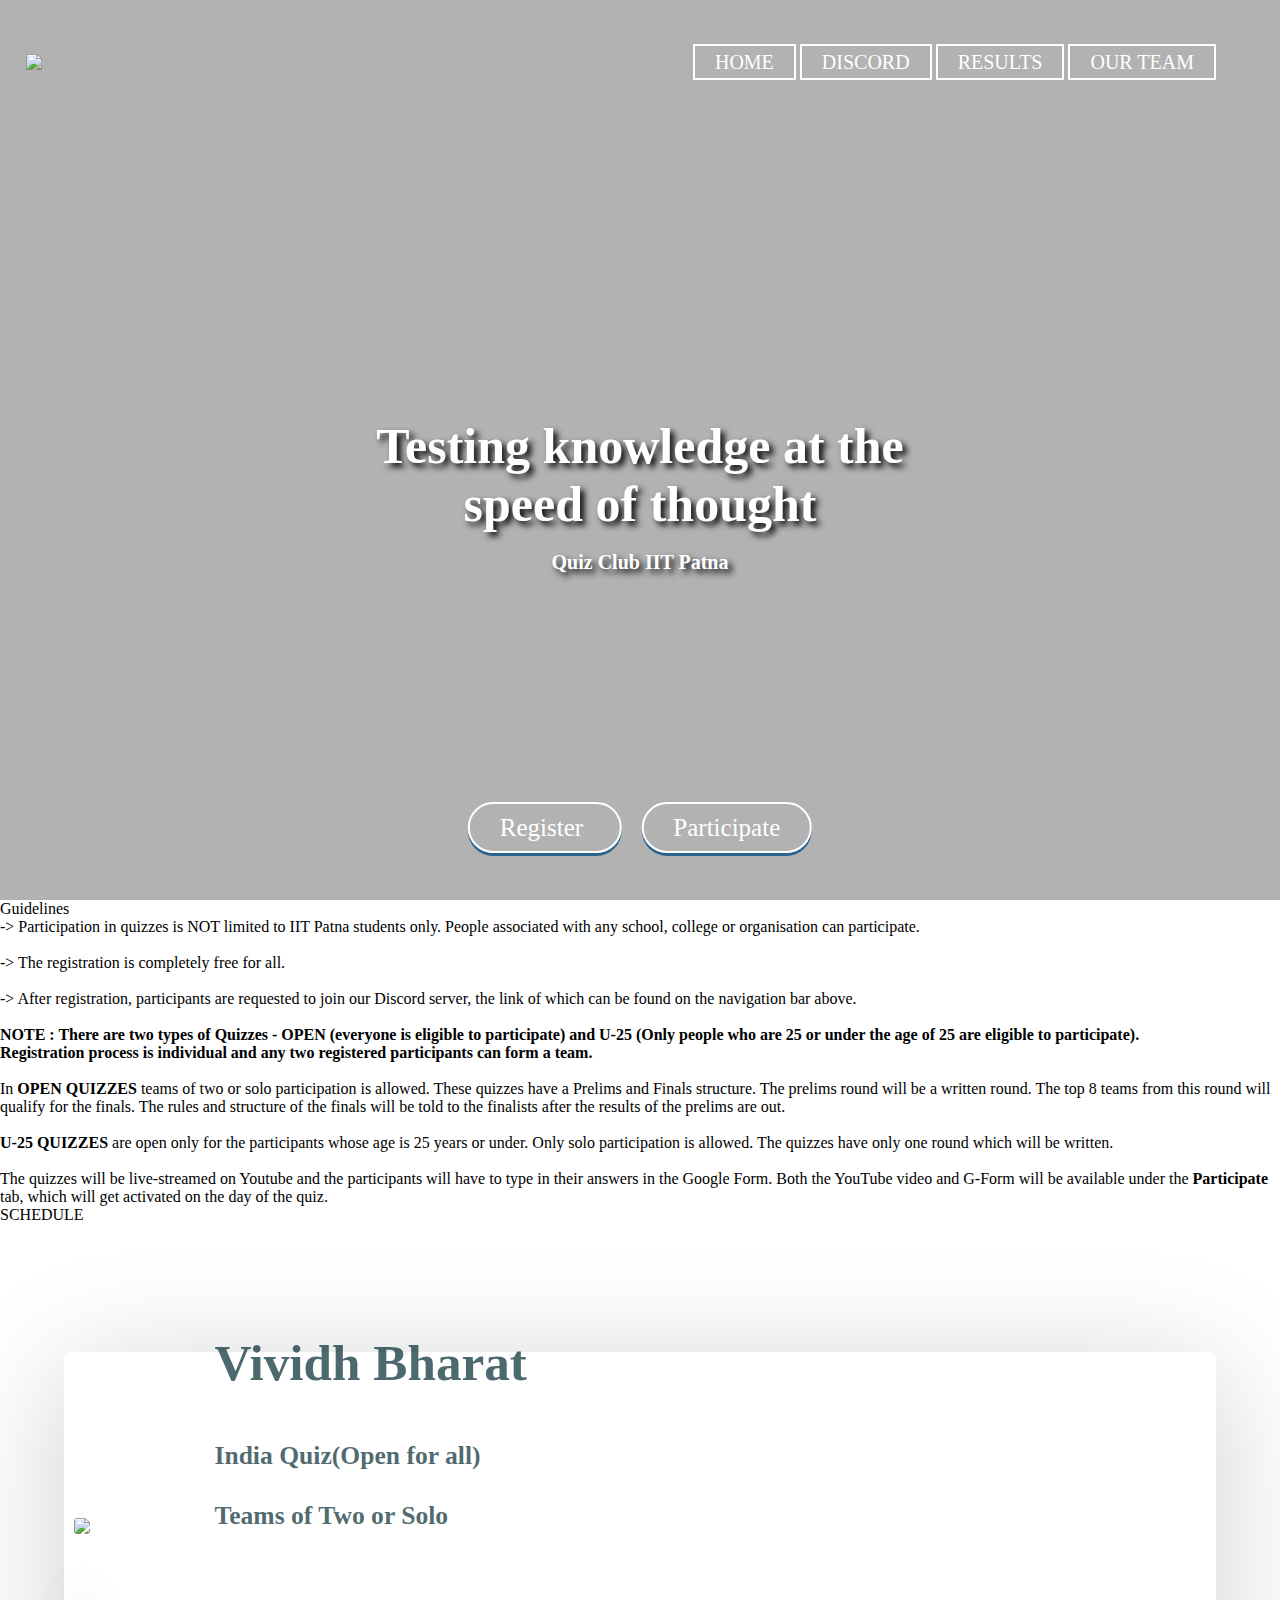
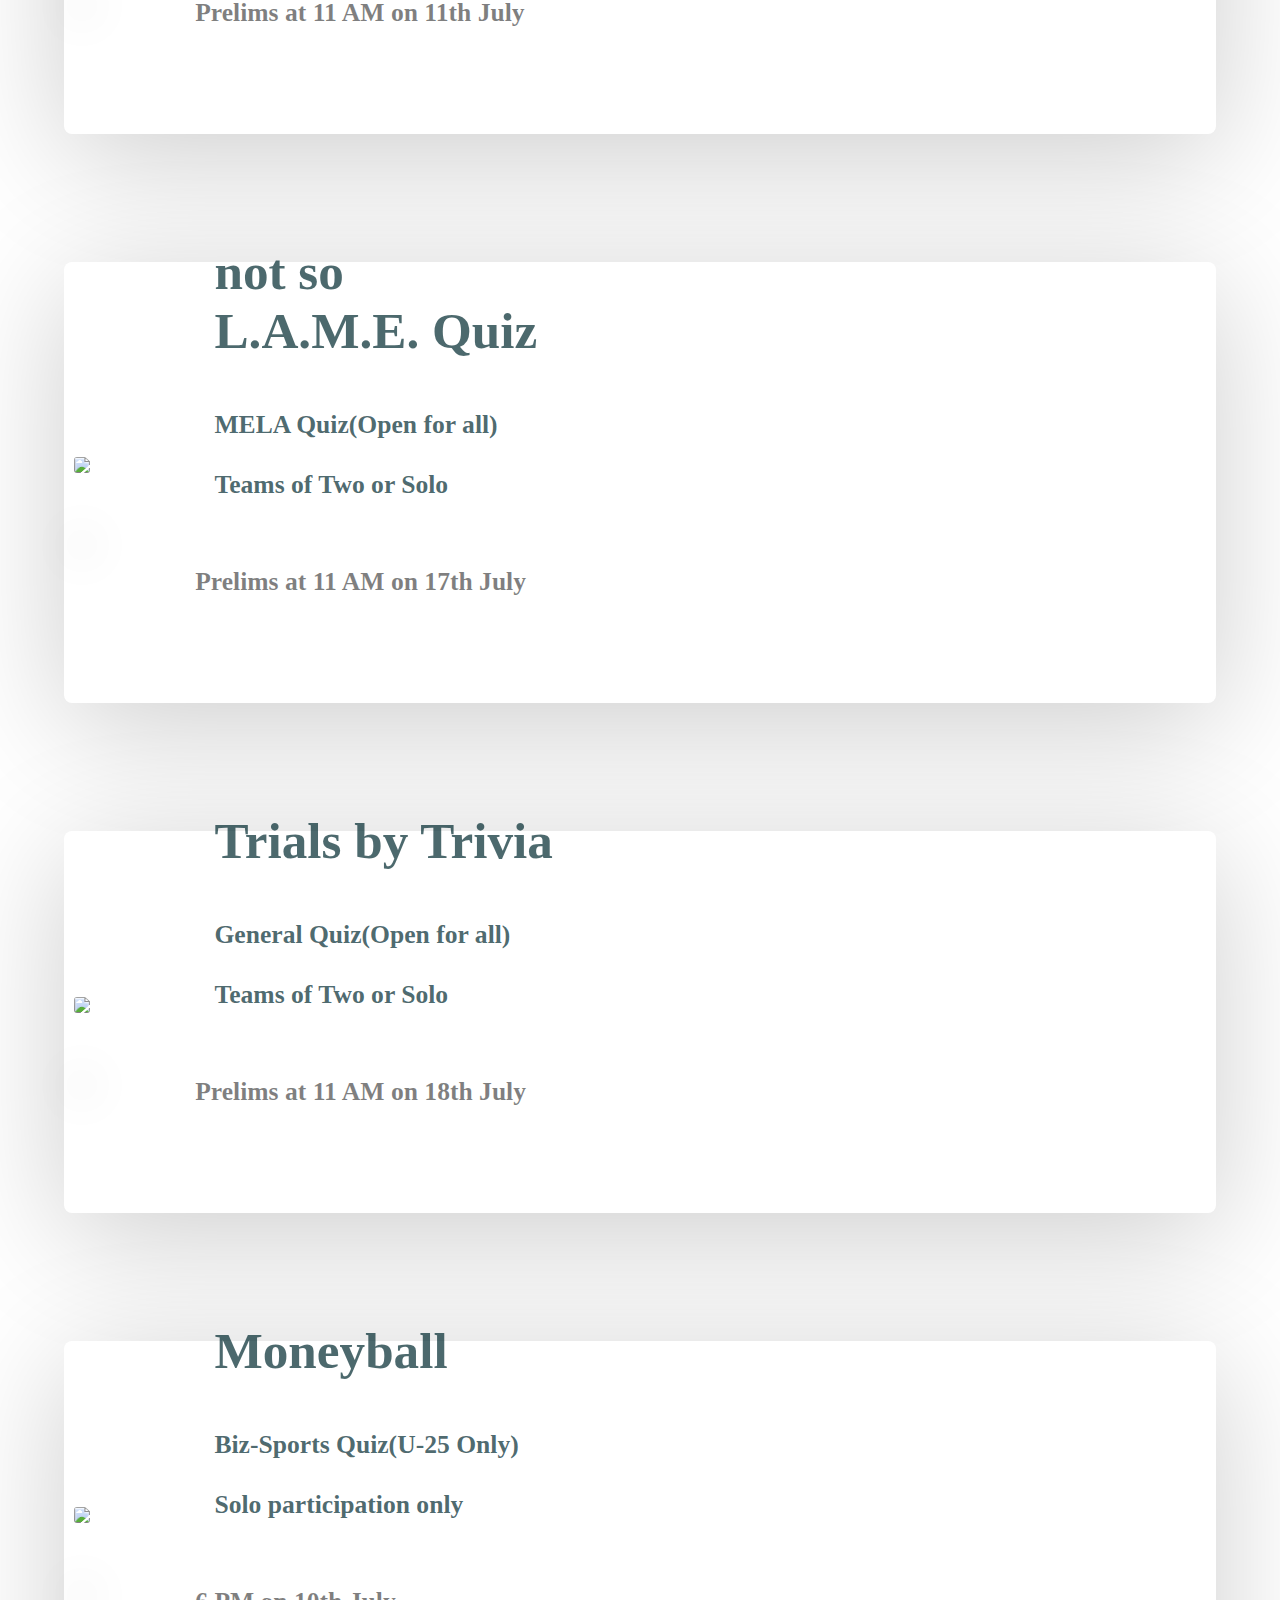
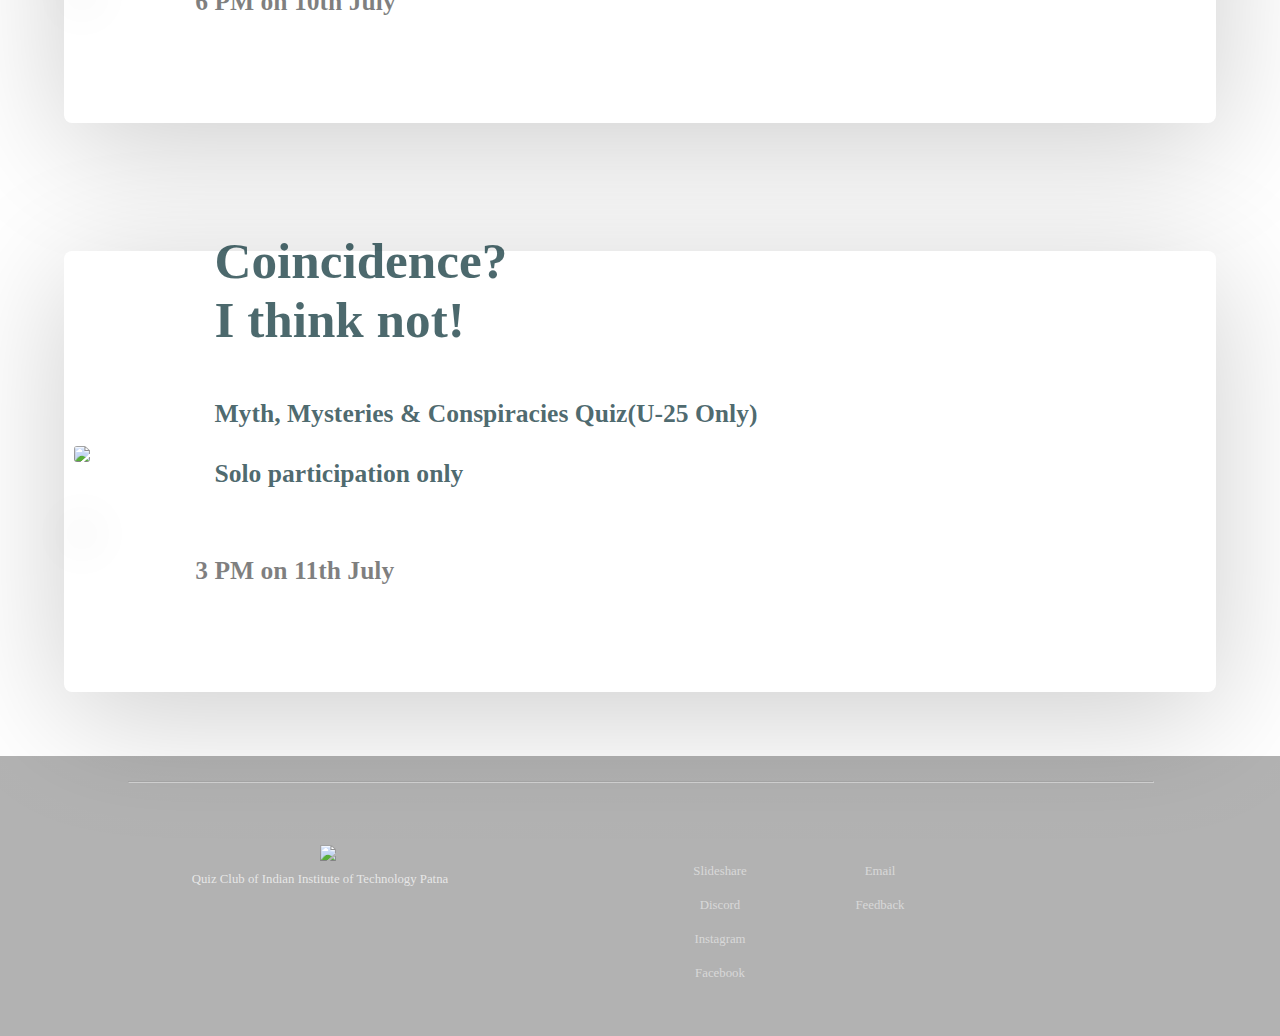
==== commit 7c5f00bd: "Quiz banner" ====
--- a/index.html
+++ b/index.html
@@ -18,7 +18,7 @@
 			background-image: linear-gradient(rgba(0,0,0,0.3),rgba(0,0,0,0.3)), url(statics/parakh_banner_large_notext.png);
 			height: 100vh;
 			background-size: cover;
-			background-position: center;
+			background-position: fill;
 		}
 		.one {
 			float: right;
@@ -116,17 +116,25 @@
 			border-radius: 25px;
 		}
 		footer {
+			background-image: linear-gradient(rgba(0,0,0,0.3),rgba(0,0,0,0.3)), url(statics/parakh_banner_small_notext.png);
+			height: 100%;
+			background-size: stretch;
+			background-position: center;
 			width: 100%;
 			margin: 0;
 			padding: 0;
 			overflow: hidden;
 		}
 		.footercontainer {
+			/* background-image: linear-gradient(rgba(0,0,0,0.3),rgba(0,0,0,0.3)), url(statics/ban.png);
+			height: 100%;
+			background-size: cover;
+			background-position: fill; */
 			float: left;
 			width: 100%;
 			margin: 0;
 			padding-top: 2%;
-			background-color: black;
+			background-color: transparent;
 		}
 		.footercontainer hr {
 			width: 80%;
@@ -140,7 +148,7 @@
 			padding-left: 10%;
 			padding-top: 5%;
 			padding-bottom: 3%;
-			background-color: black;
+			background-color: transparent;
 			color: white;
 		}
 		.f-panel-one img {
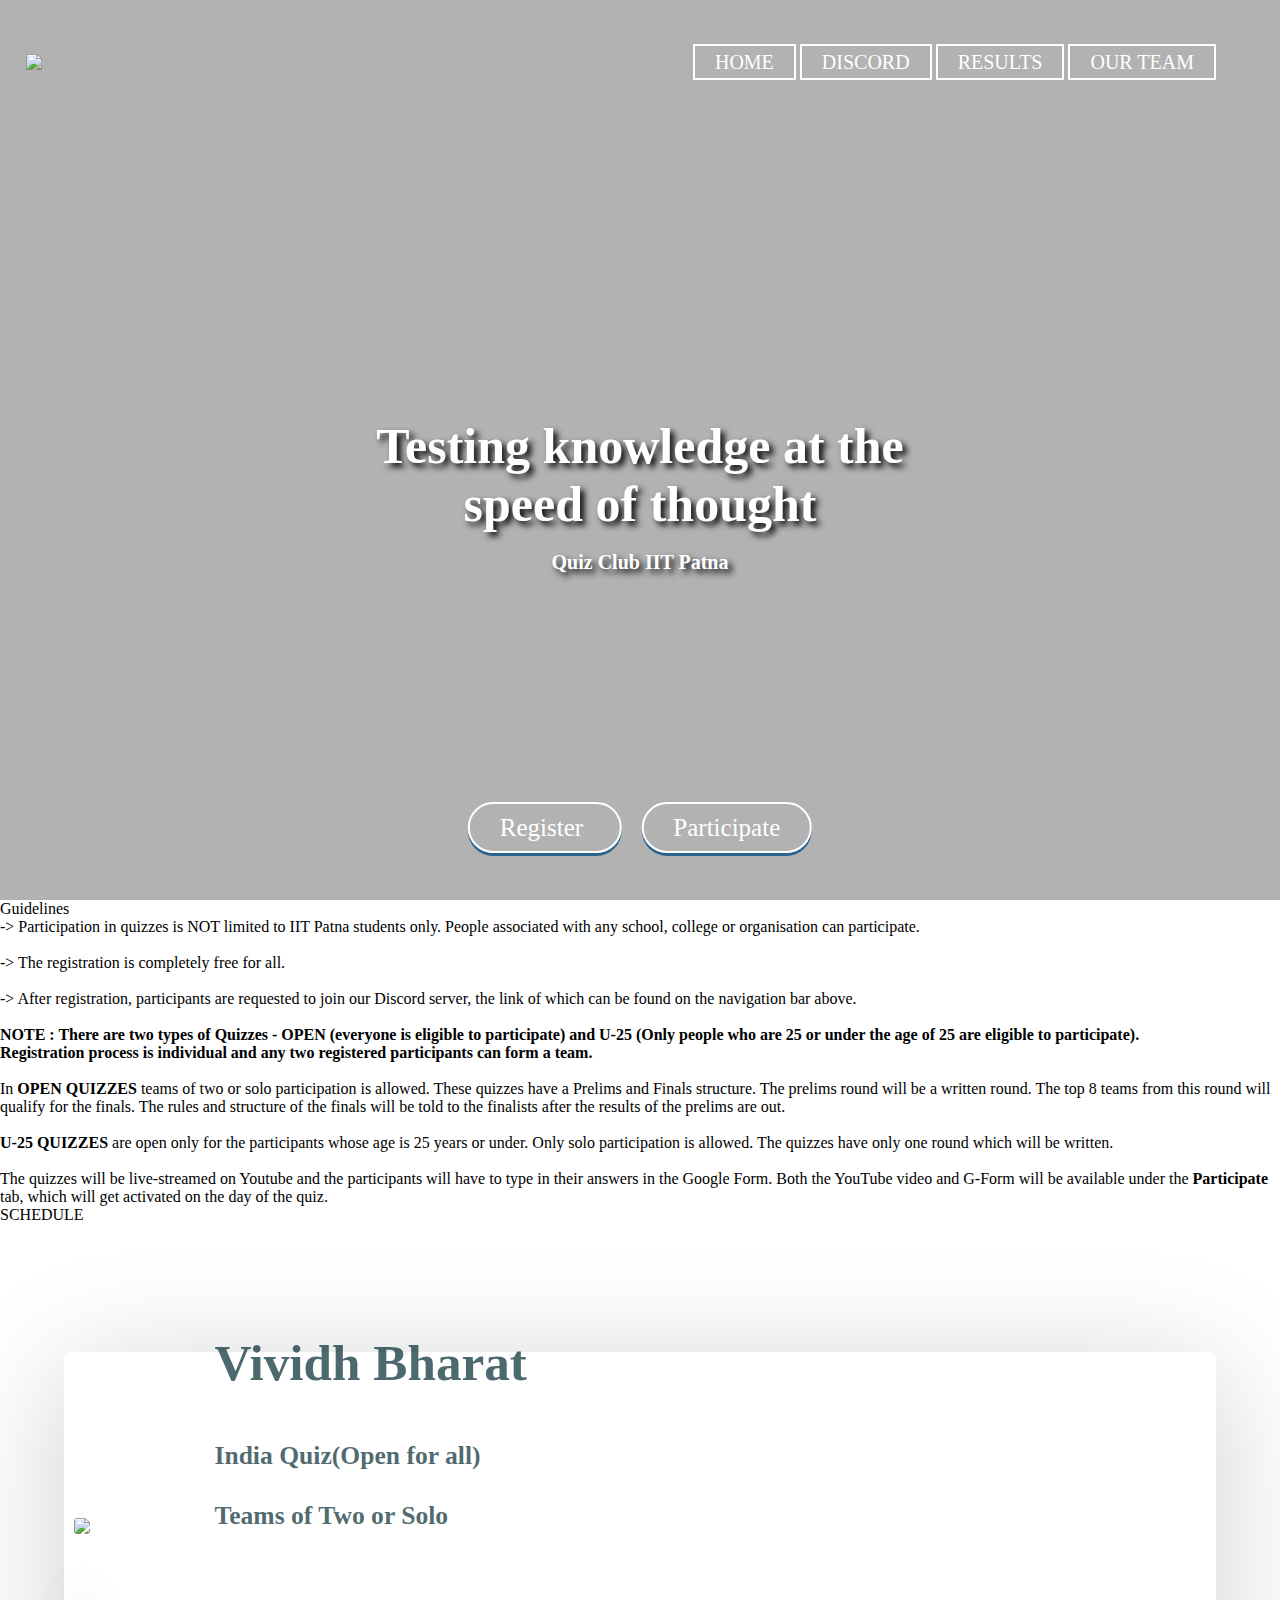
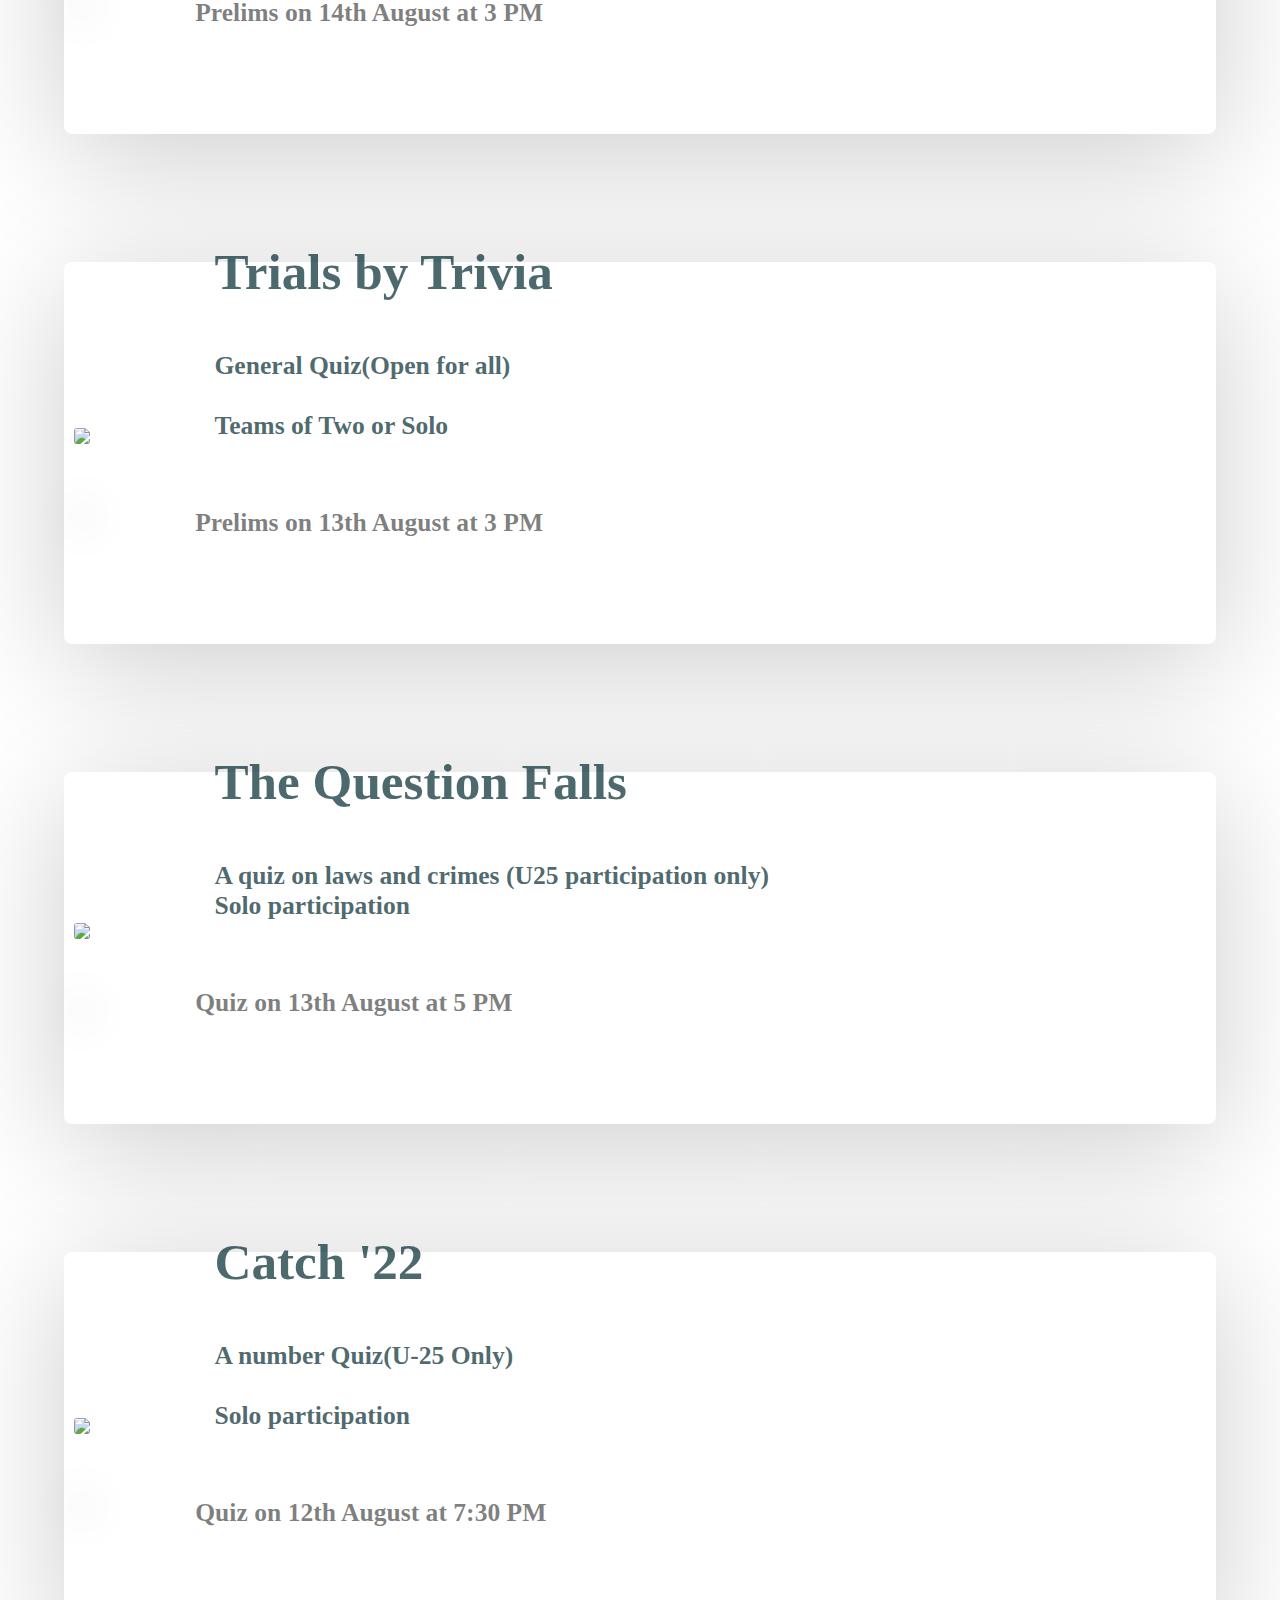
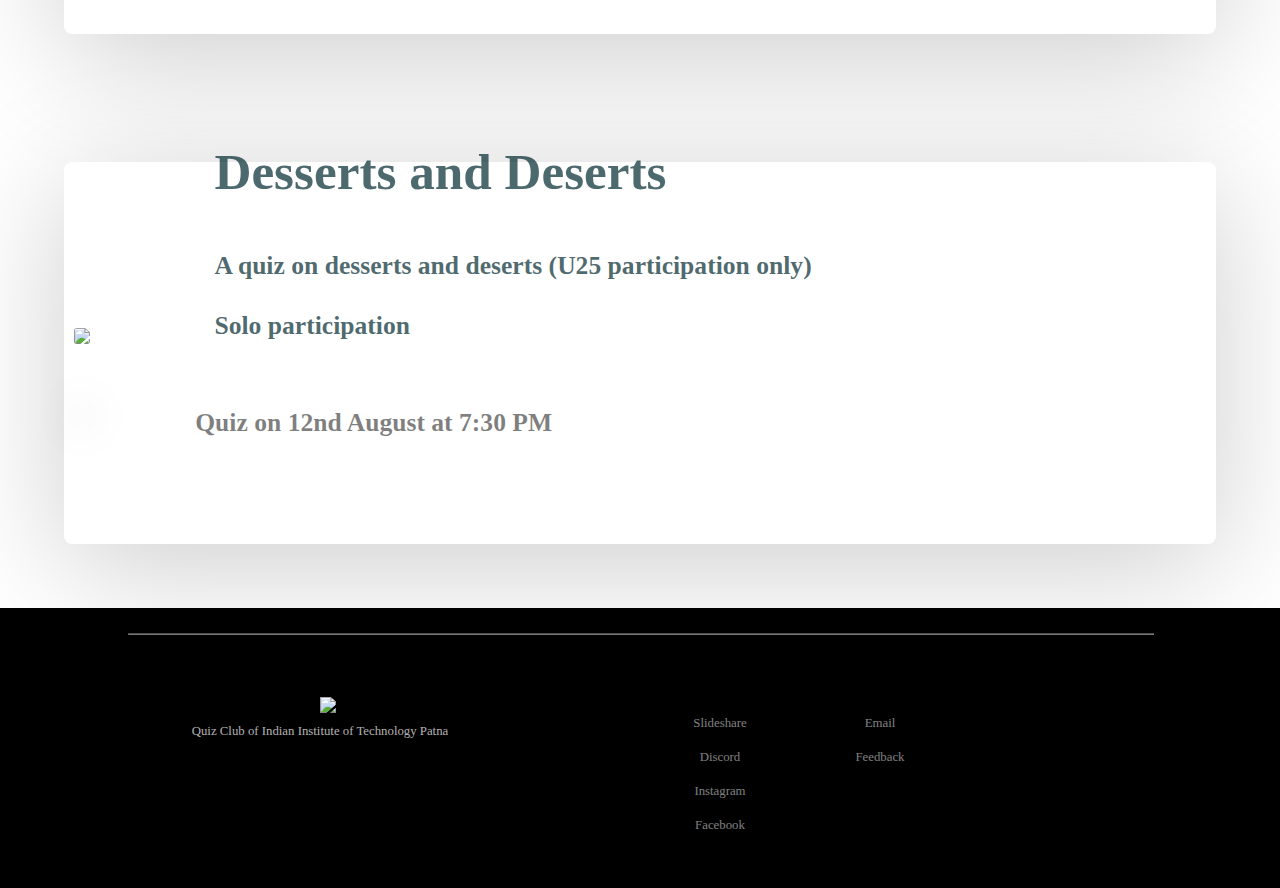
==== commit 2ec2c918: "Updated" ====
--- a/index.html
+++ b/index.html
@@ -3,7 +3,7 @@
 <head>
 	<meta name="viewport" content="width=device-width, initial-scale=1.0">
 	<link rel="stylesheet" type="text/css" href="cards.css">
-	<title>Parakh'21</title>
+	<title>Parakh'22</title>
 	<style type="text/css">
 		* {
 			margin: 0;
@@ -15,7 +15,7 @@
 		}
 
 		header {
-			background-image: linear-gradient(rgba(0,0,0,0.3),rgba(0,0,0,0.3)), url(statics/parakh_banner_large_notext.png);
+			background-image: linear-gradient(rgba(0,0,0,0.3),rgba(0,0,0,0.3)), url(https://lh3.googleusercontent.com/[base64]w2100-h1200-no?authuser=1);
 			height: 100vh;
 			background-size: cover;
 			background-position: fill;
@@ -116,9 +116,9 @@
 			border-radius: 25px;
 		}
 		footer {
-			background-image: linear-gradient(rgba(0,0,0,0.3),rgba(0,0,0,0.3)), url(statics/parakh_banner_small_notext.png);
+			background-color: black;
+			background-size: cover;
 			height: 100%;
-			background-size: stretch;
 			background-position: center;
 			width: 100%;
 			margin: 0;
@@ -452,7 +452,7 @@
     
     <ul id="menu">
       <a href="#"><li>HOME</li></a>
-      <a href="https://discord.gg/kgqZjfD8KG"><li>DISCORD</li></a>
+      <a href="https://discord.gg/5K4uK8x4XT"><li>DISCORD</li></a>
       <a href="results.html"><li>RESULTS</li></a>
       <a href="ourteam.html"><li>OUR TEAM</li></a>
     </ul>
@@ -460,8 +460,8 @@
 </nav>
 			<ul class="one">
 				<li><a href="#"> HOME </a></li>
-				<li><a href="https://discord.gg/kgqZjfD8KG"> DISCORD </a></li>
-				<li><a href="results.html"> RESULTS </a></li>
+				<li><a href="https://discord.gg/5K4uK8x4XT"> DISCORD </a></li>
+				<li><a href="no_access.html"> RESULTS </a></li>
 				<li><a href="ourteam.html"> OUR TEAM </a></li>
 			</ul>
 		</div>
@@ -471,7 +471,7 @@
 			<h1 class="author"> Quiz Club IIT Patna </h1>
 		</div>
 		<div class="button">
-			<a href="https://dare2compete.com/p/parakh-indian-institute-of-technology-iit-patna-173609?lb=5DTZFqf" class="butt"> Register </a>
+			<a href="https://unstop.com/quiz/parakh-2022-qc-iitp-parakh-2022-indian-institute-of-technology-iit-patna-395988" class="butt"> Register </a>
 			<a onclick="myFunction()" class="butt"> Participate </a>
 		</div>
 	</header>
@@ -512,46 +512,32 @@
 
 	<div class="post">
 		<div class="postimg">
-			<img src="statics/india_set_final_online.png">
+			<img src="https://lh3.googleusercontent.com/[base64]w942-h1332-no?authuser=1">
 		</div>
 		<div class="postinfo">
 			<div class="posthead">
 				<span>Vividh Bharat</span>
 				<span style="font-size: 2vw;"><br>India Quiz(Open for all)<br><br>Teams of Two or Solo</span>
 			</div>
-			<h2 class="postdate">Prelims at 11 AM on 11th July</h2>
+			<h2 class="postdate">Prelims on 14th August at 3 PM</h2>
 			<p class="posttext">
 				
 			</p>
 		</div>
 	</div>
 
+	
+
 	<div class="post">
 		<div class="postimg">
-			<img src="statics/trials by trivia_online_final.png">
-		</div>
-		<div class="postinfo">
-			<div class="posthead">
-				<span>not so<br>L.A.M.E. Quiz</span>
-				<span style="font-size: 2vw;"><br>MELA Quiz(Open for all)<br><br>Teams of Two or Solo</span>
-			</div>
-			<h2 class="postdate">Prelims at 11 AM on 17th July</h2>
-			<p class="posttext">
-
-			</p>
-		</div>
-	</div>
-
-	<div class="post">
-		<div class="postimg">
-			<img src="statics/obv final online.png">
+			<img src="https://lh3.googleusercontent.com/[base64]w942-h1332-no?authuser=1">
 		</div>
 		<div class="postinfo">
 			<div class="posthead">
 				<span>Trials by Trivia</span>
 				<span style="font-size: 2vw;"><br>General Quiz(Open for all)<br><br>Teams of Two or Solo</span>
 			</div>
-			<h2 class="postdate">Prelims at 11 AM on 18th July</h2>
+			<h2 class="postdate">Prelims on 13th August at 3 PM</h2>
 			<p class="posttext">
 				
 			</p>
@@ -559,17 +545,33 @@
 	</div>
 
 
-
 	<div class="post">
 		<div class="postimg">
-			<img src="statics/number_online_final.png">
+			<img src="https://lh3.googleusercontent.com/[base64]w942-h1332-no?authuser=1">
 		</div>
 		<div class="postinfo">
 			<div class="posthead">
-				<span>Moneyball</span>
-				<span style="font-size: 2vw;"><br>Biz-Sports Quiz(U-25 Only)<br><br>Solo participation only</span>
-			</div>
-			<h2 class="postdate">6 PM on 10th July</h2>
+				<span>The Question Falls</span>
+				<span style="font-size: 2vw;"><br>A quiz on laws and crimes (U25 participation only) <br> Solo participation</span>
+			</div>
+			<h2 class="postdate">Quiz on 13th August at 5 PM</h2>
+			<p class="posttext">
+
+			</p>
+		</div>
+	</div>
+
+
+	<div class="post">
+		<div class="postimg">
+			<img src="https://lh3.googleusercontent.com/[base64]w942-h1332-no?authuser=1">
+		</div>
+		<div class="postinfo">
+			<div class="posthead">
+				<span>Catch '22</span>
+				<span style="font-size: 2vw;"><br>A number Quiz(U-25 Only)<br><br>Solo participation</span>
+			</div>
+			<h2 class="postdate">Quiz on 12th August at 7:30 PM</h2>
 			<p class="posttext">
 				
 			</p>
@@ -578,14 +580,14 @@
 
 	<div class="post">
 		<div class="postimg">
-			<img src="statics/Deserts_online_final.png">
+			<img src="https://lh3.googleusercontent.com/[base64]w942-h1332-no?authuser=1">
 		</div>
 		<div class="postinfo">
 			<div class="posthead">
-				<span>Coincidence? <br>I think not!</span>
-				<span style="font-size: 2vw;"><br>Myth, Mysteries & Conspiracies Quiz(U-25 Only)<br><br>Solo participation only</span>
-			</div>
-			<h2 class="postdate">3 PM on 11th July</h2>
+				<span>Desserts and Deserts</span>
+				<span style="font-size: 2vw;"><br>A quiz on desserts and deserts (U25 participation only)<br><br>Solo participation</span>
+			</div>
+			<h2 class="postdate">Quiz on 12nd August at 7:30 PM</h2>
 			<p class="posttext">
 				
 			</p>
@@ -593,6 +595,7 @@
 	</div>
 
 	
+
 
 	<footer>
 		<div class="footercontainer">
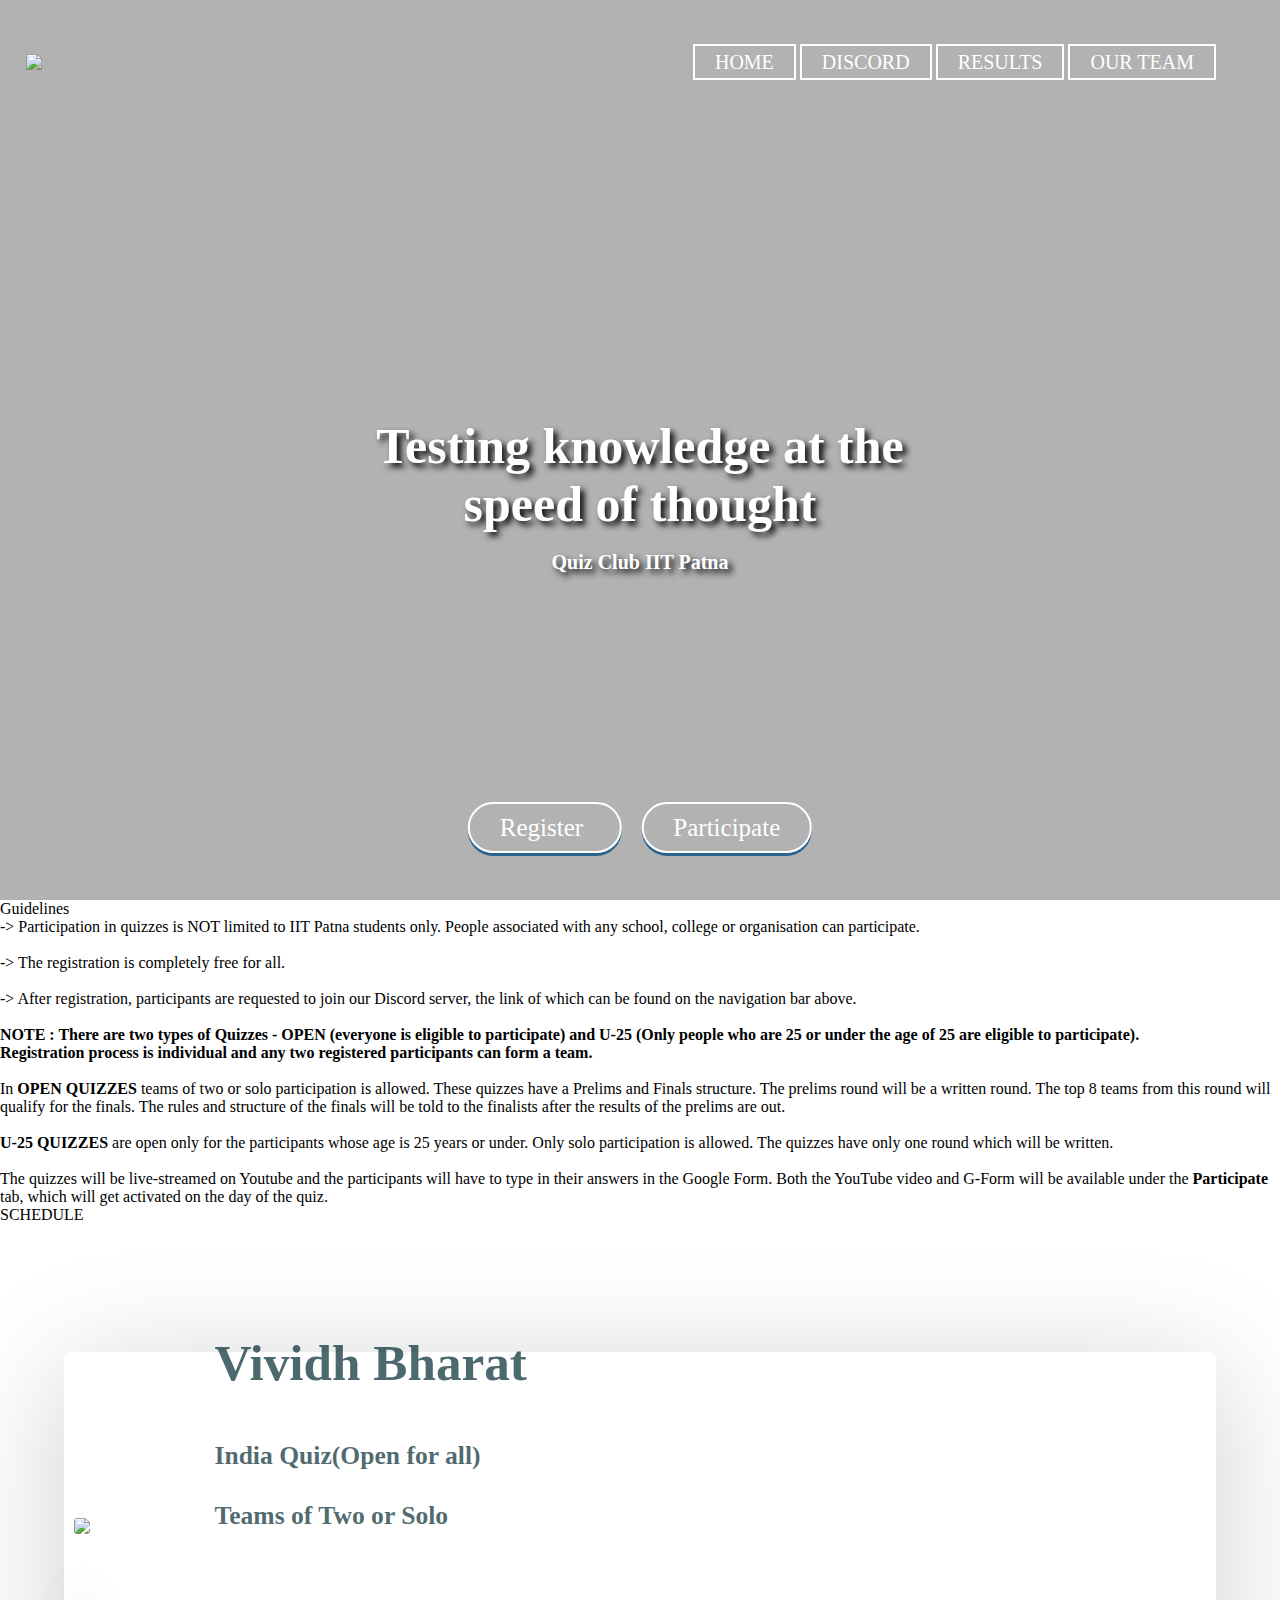
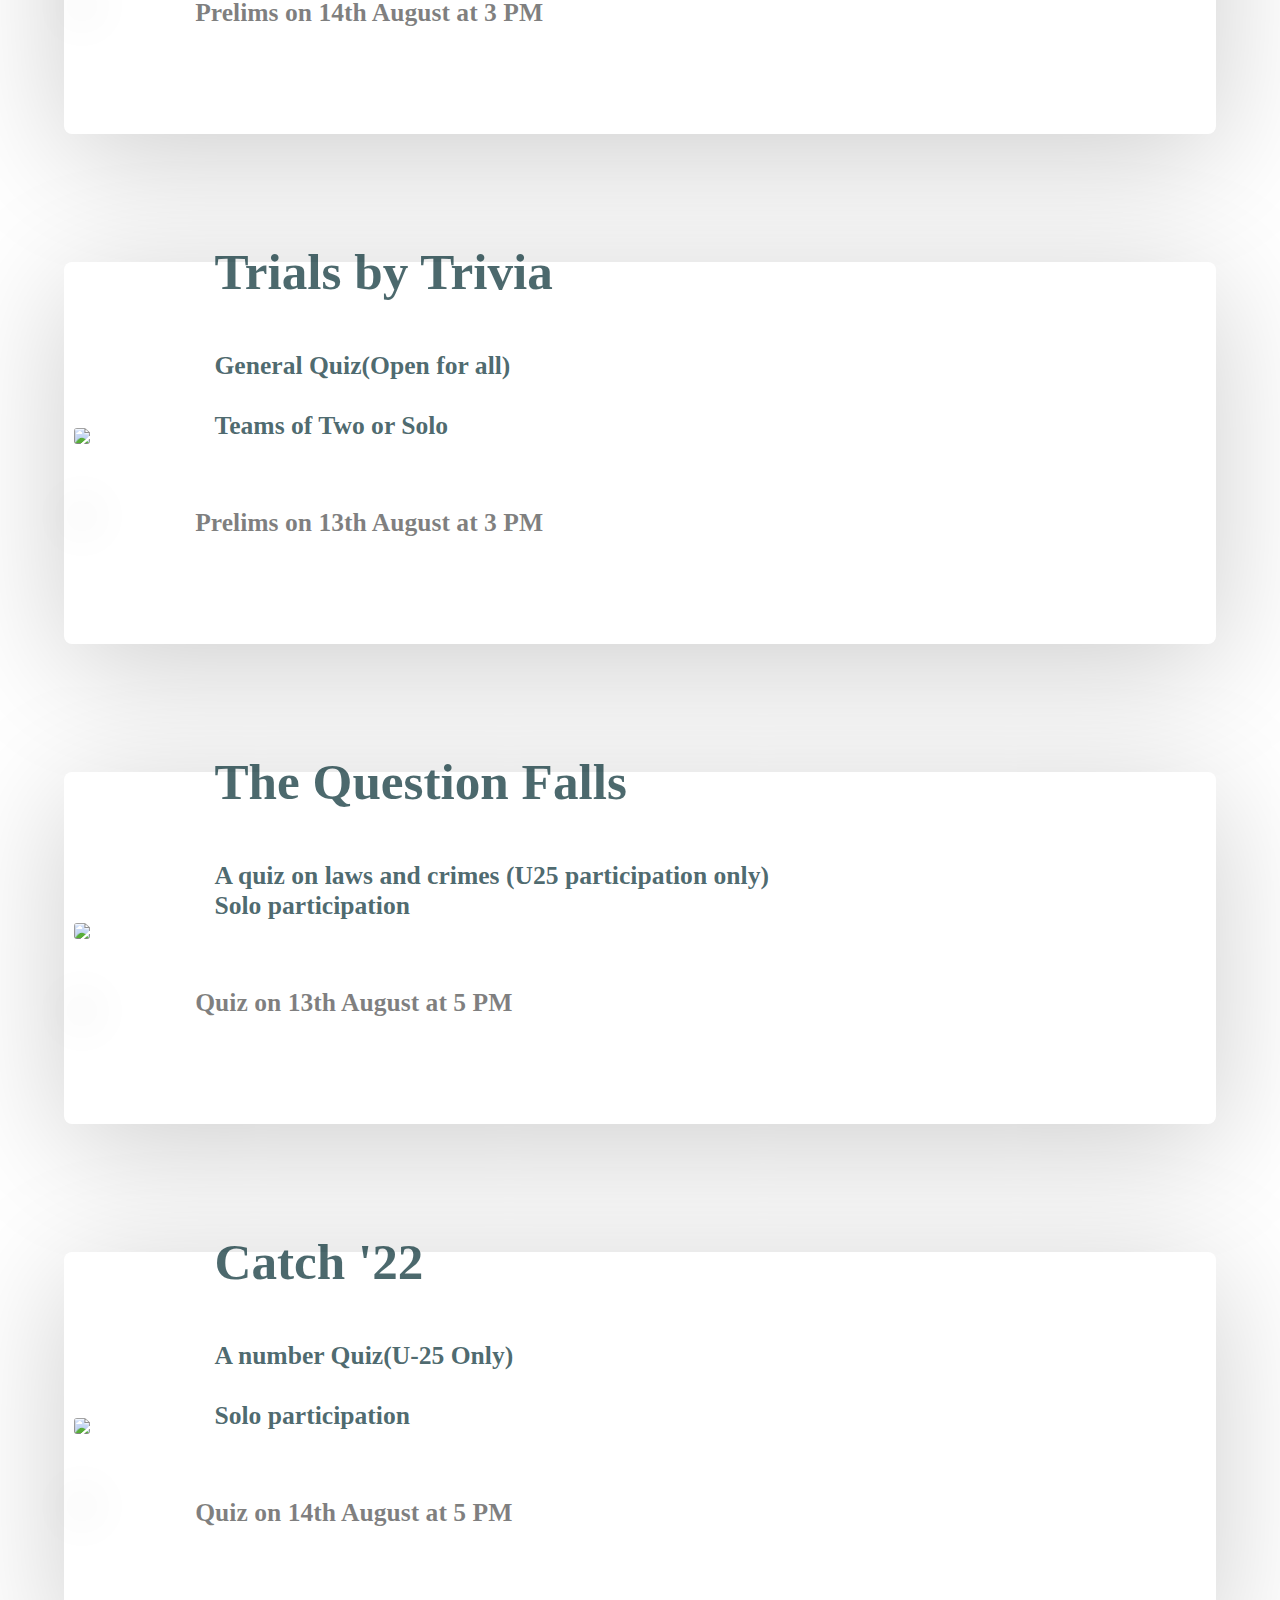
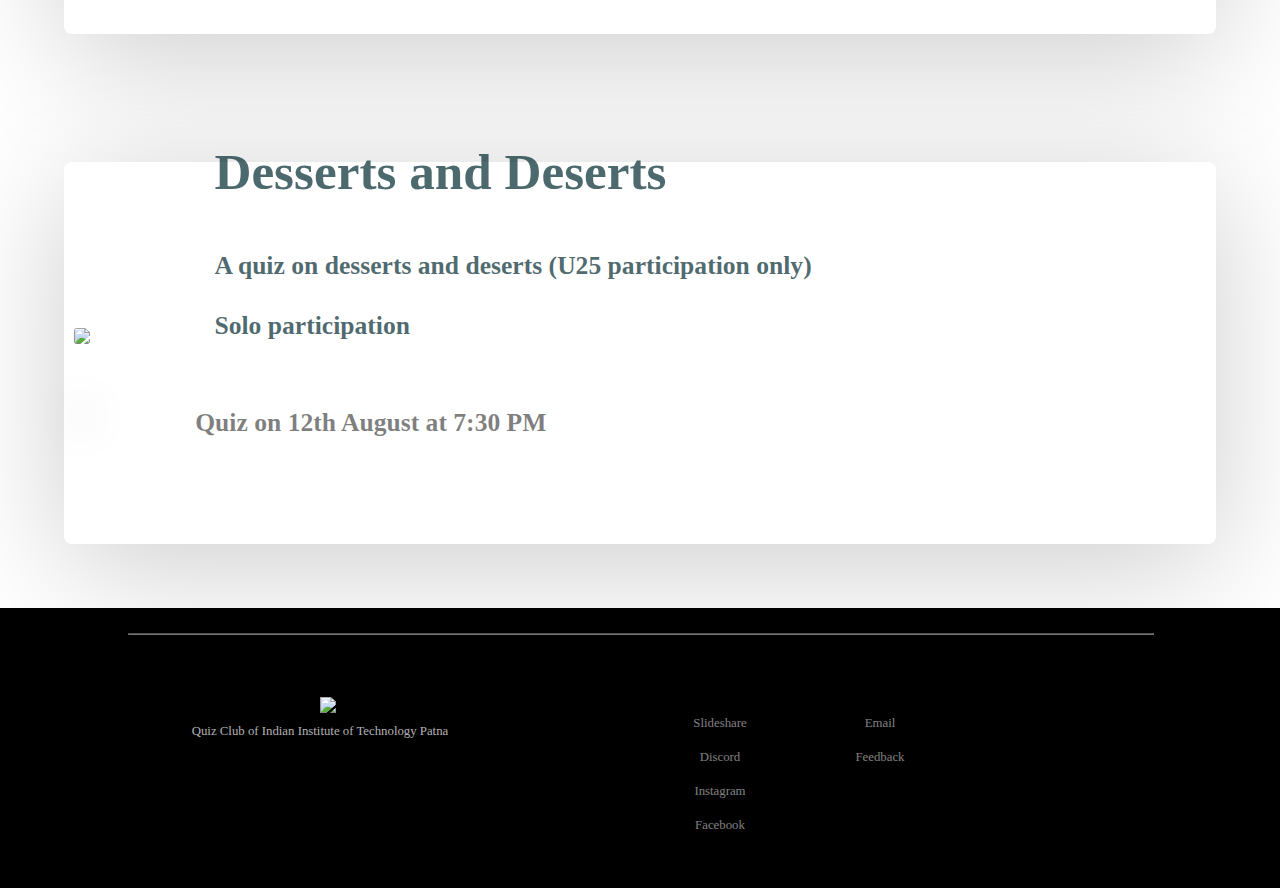
==== commit 1b914b68: "Merge pull request #4 from ankurkumarrr/main" ====
--- a/index.html
+++ b/index.html
@@ -571,7 +571,7 @@
 				<span>Catch '22</span>
 				<span style="font-size: 2vw;"><br>A number Quiz(U-25 Only)<br><br>Solo participation</span>
 			</div>
-			<h2 class="postdate">Quiz on 12th August at 7:30 PM</h2>
+			<h2 class="postdate">Quiz on 14th August at 5 PM</h2>
 			<p class="posttext">
 				
 			</p>
@@ -587,7 +587,7 @@
 				<span>Desserts and Deserts</span>
 				<span style="font-size: 2vw;"><br>A quiz on desserts and deserts (U25 participation only)<br><br>Solo participation</span>
 			</div>
-			<h2 class="postdate">Quiz on 12nd August at 7:30 PM</h2>
+			<h2 class="postdate">Quiz on 12th August at 7:30 PM</h2>
 			<p class="posttext">
 				
 			</p>
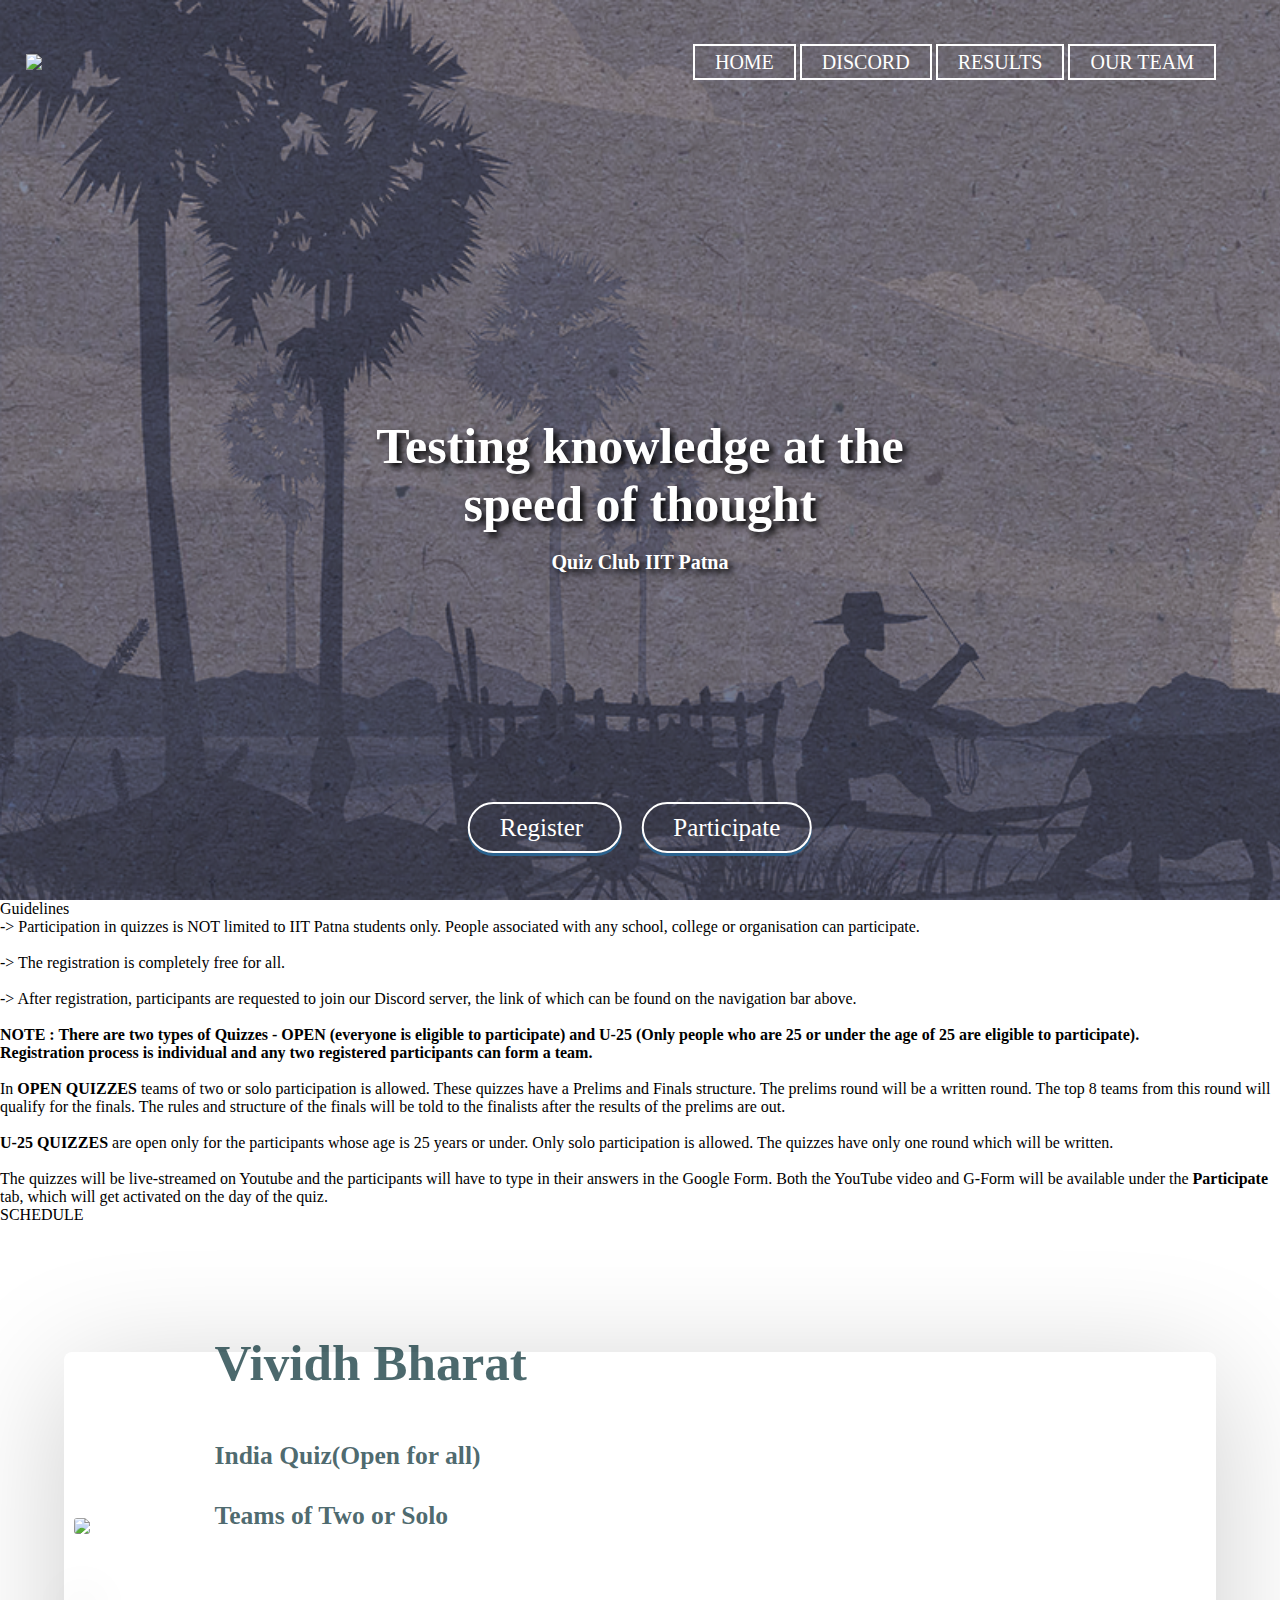
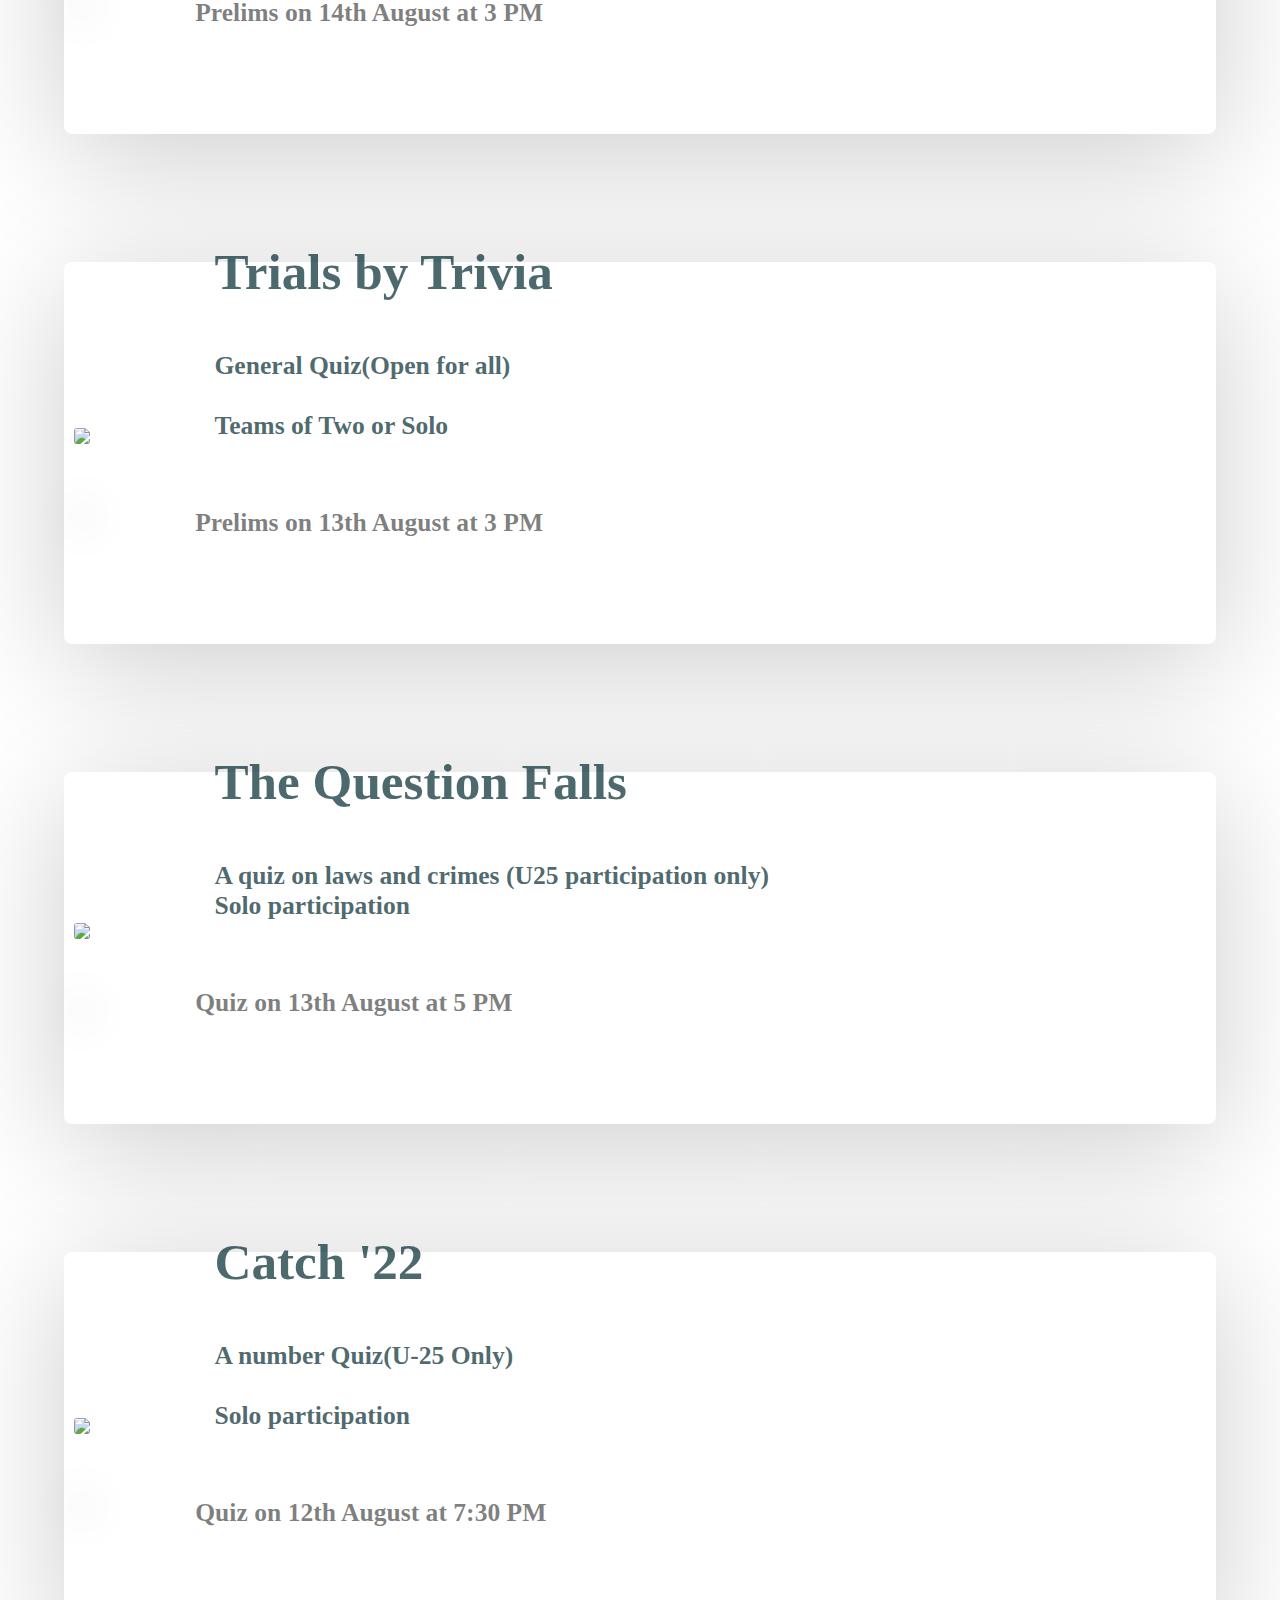
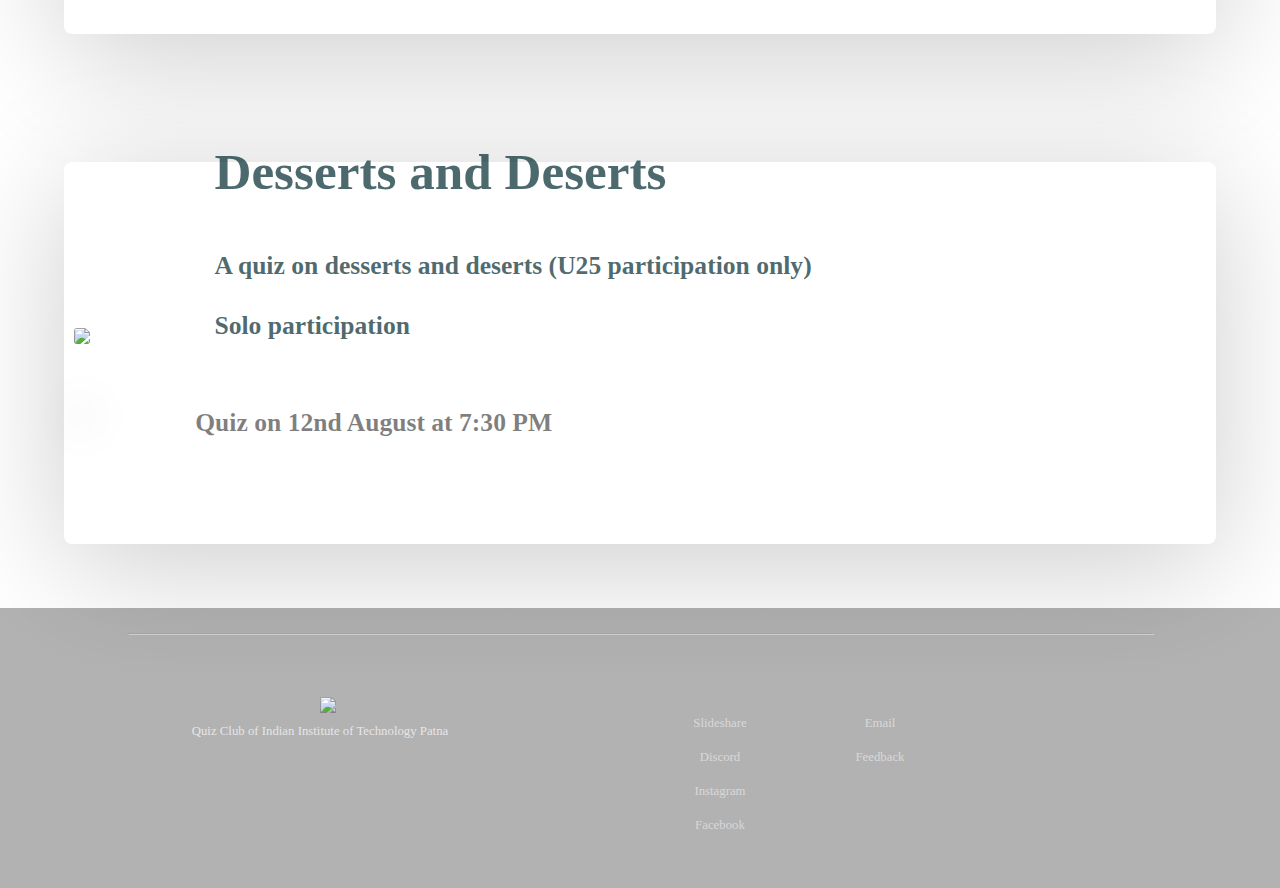
==== commit 0134443b: "final change" ====
--- a/index.html
+++ b/index.html
@@ -15,7 +15,7 @@
 		}
 
 		header {
-			background-image: linear-gradient(rgba(0,0,0,0.3),rgba(0,0,0,0.3)), url(https://lh3.googleusercontent.com/[base64]w2100-h1200-no?authuser=1);
+			background-image: linear-gradient(rgba(0,0,0,0.3),rgba(0,0,0,0.3)), url(statics/parakh_banner_large_notext.png);
 			height: 100vh;
 			background-size: cover;
 			background-position: fill;
@@ -116,7 +116,7 @@
 			border-radius: 25px;
 		}
 		footer {
-			background-color: black;
+			background-image: linear-gradient(rgba(0,0,0,0.3),rgba(0,0,0,0.3)), url(statics/parakh_banner_small_notext.png);
 			background-size: cover;
 			height: 100%;
 			background-position: center;
@@ -471,7 +471,7 @@
 			<h1 class="author"> Quiz Club IIT Patna </h1>
 		</div>
 		<div class="button">
-			<a href="https://unstop.com/quiz/parakh-2022-qc-iitp-parakh-2022-indian-institute-of-technology-iit-patna-395988" class="butt"> Register </a>
+			<a href="https://forms.gle/N6cKMjy5RPV25i3K8" class="butt"> Register </a>
 			<a onclick="myFunction()" class="butt"> Participate </a>
 		</div>
 	</header>
@@ -512,7 +512,7 @@
 
 	<div class="post">
 		<div class="postimg">
-			<img src="https://lh3.googleusercontent.com/[base64]w942-h1332-no?authuser=1">
+			<img src="./statics/india_set_final_online.png">
 		</div>
 		<div class="postinfo">
 			<div class="posthead">
@@ -530,7 +530,7 @@
 
 	<div class="post">
 		<div class="postimg">
-			<img src="https://lh3.googleusercontent.com/[base64]w942-h1332-no?authuser=1">
+			<img src="./statics/trials by trivia_online_final.png">
 		</div>
 		<div class="postinfo">
 			<div class="posthead">
@@ -547,7 +547,7 @@
 
 	<div class="post">
 		<div class="postimg">
-			<img src="https://lh3.googleusercontent.com/[base64]w942-h1332-no?authuser=1">
+			<img src="./statics/obv final online.png">
 		</div>
 		<div class="postinfo">
 			<div class="posthead">
@@ -564,14 +564,14 @@
 
 	<div class="post">
 		<div class="postimg">
-			<img src="https://lh3.googleusercontent.com/[base64]w942-h1332-no?authuser=1">
+			<img src="./statics/number_online_final.png">
 		</div>
 		<div class="postinfo">
 			<div class="posthead">
 				<span>Catch '22</span>
 				<span style="font-size: 2vw;"><br>A number Quiz(U-25 Only)<br><br>Solo participation</span>
 			</div>
-			<h2 class="postdate">Quiz on 14th August at 5 PM</h2>
+			<h2 class="postdate">Quiz on 12th August at 7:30 PM</h2>
 			<p class="posttext">
 				
 			</p>
@@ -580,14 +580,14 @@
 
 	<div class="post">
 		<div class="postimg">
-			<img src="https://lh3.googleusercontent.com/[base64]w942-h1332-no?authuser=1">
+			<img src="./statics/Deserts_online_final.png">
 		</div>
 		<div class="postinfo">
 			<div class="posthead">
 				<span>Desserts and Deserts</span>
 				<span style="font-size: 2vw;"><br>A quiz on desserts and deserts (U25 participation only)<br><br>Solo participation</span>
 			</div>
-			<h2 class="postdate">Quiz on 12th August at 7:30 PM</h2>
+			<h2 class="postdate">Quiz on 12nd August at 7:30 PM</h2>
 			<p class="posttext">
 				
 			</p>
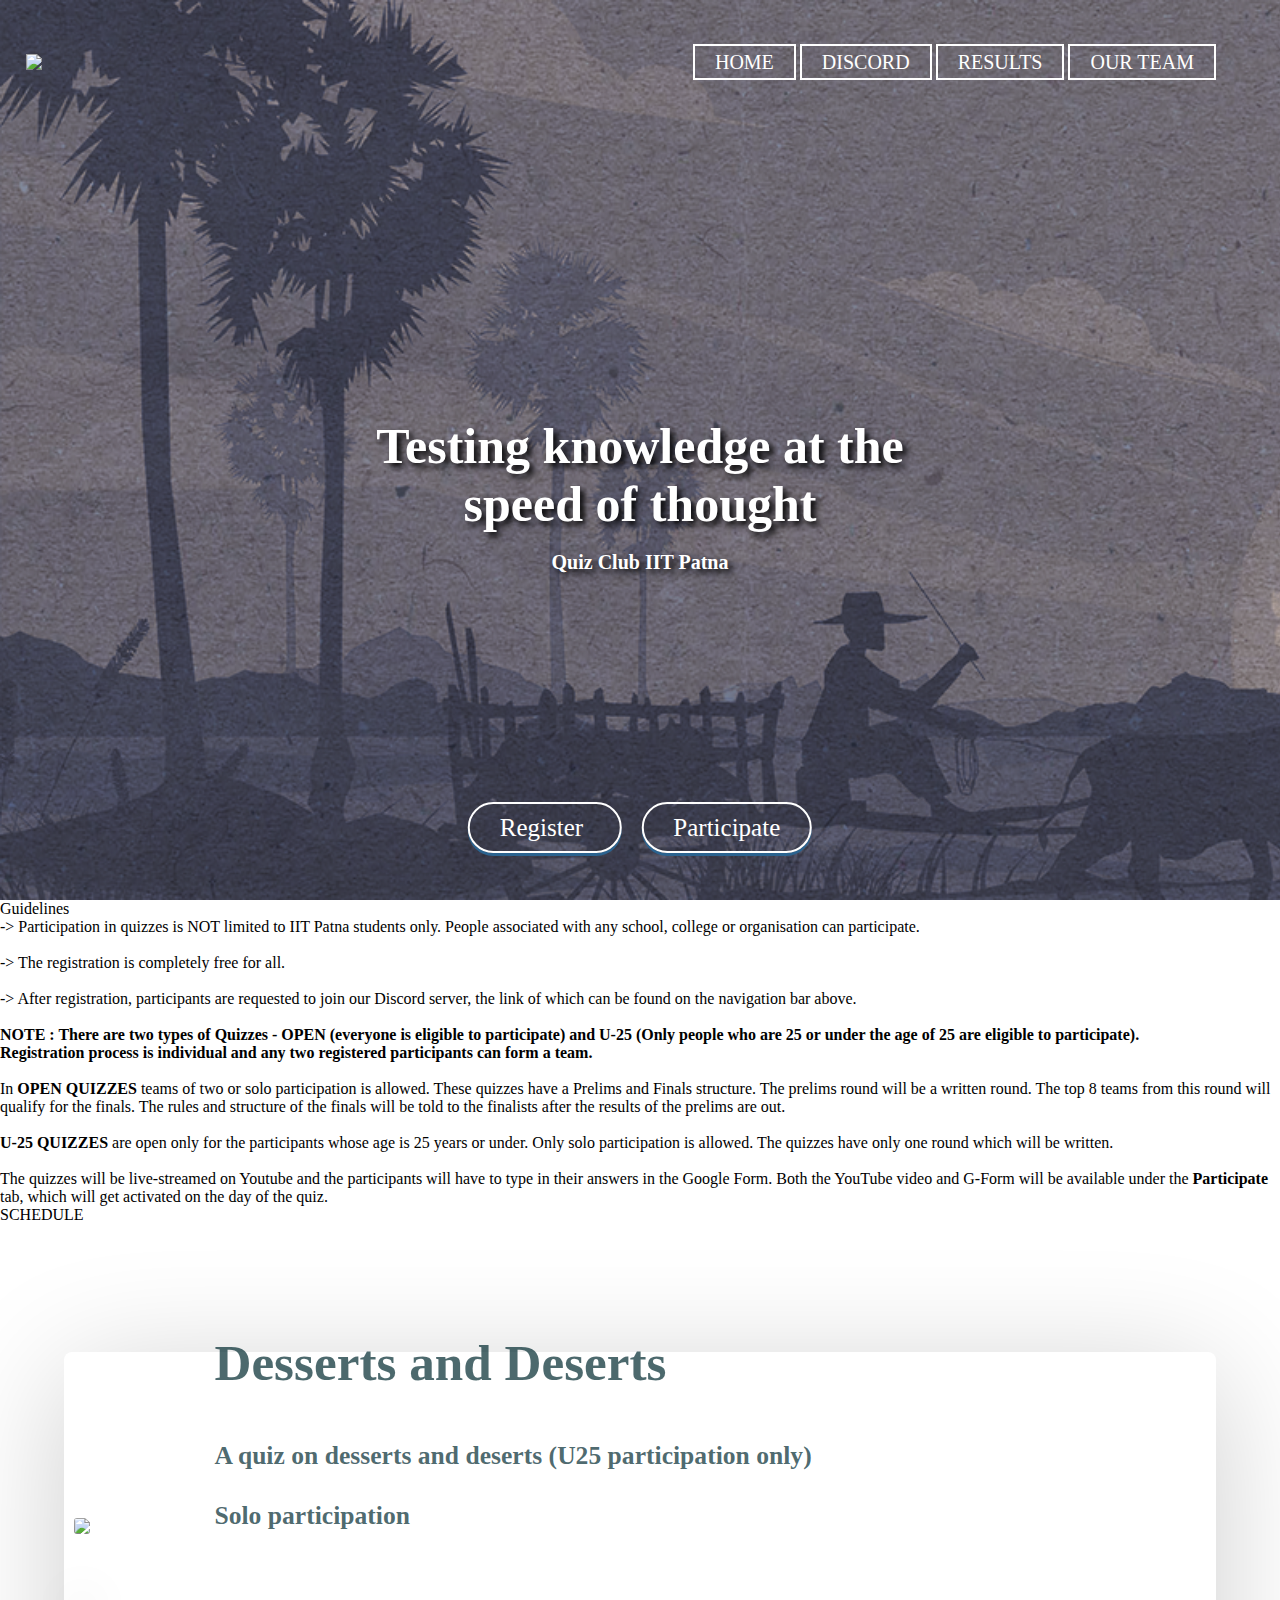
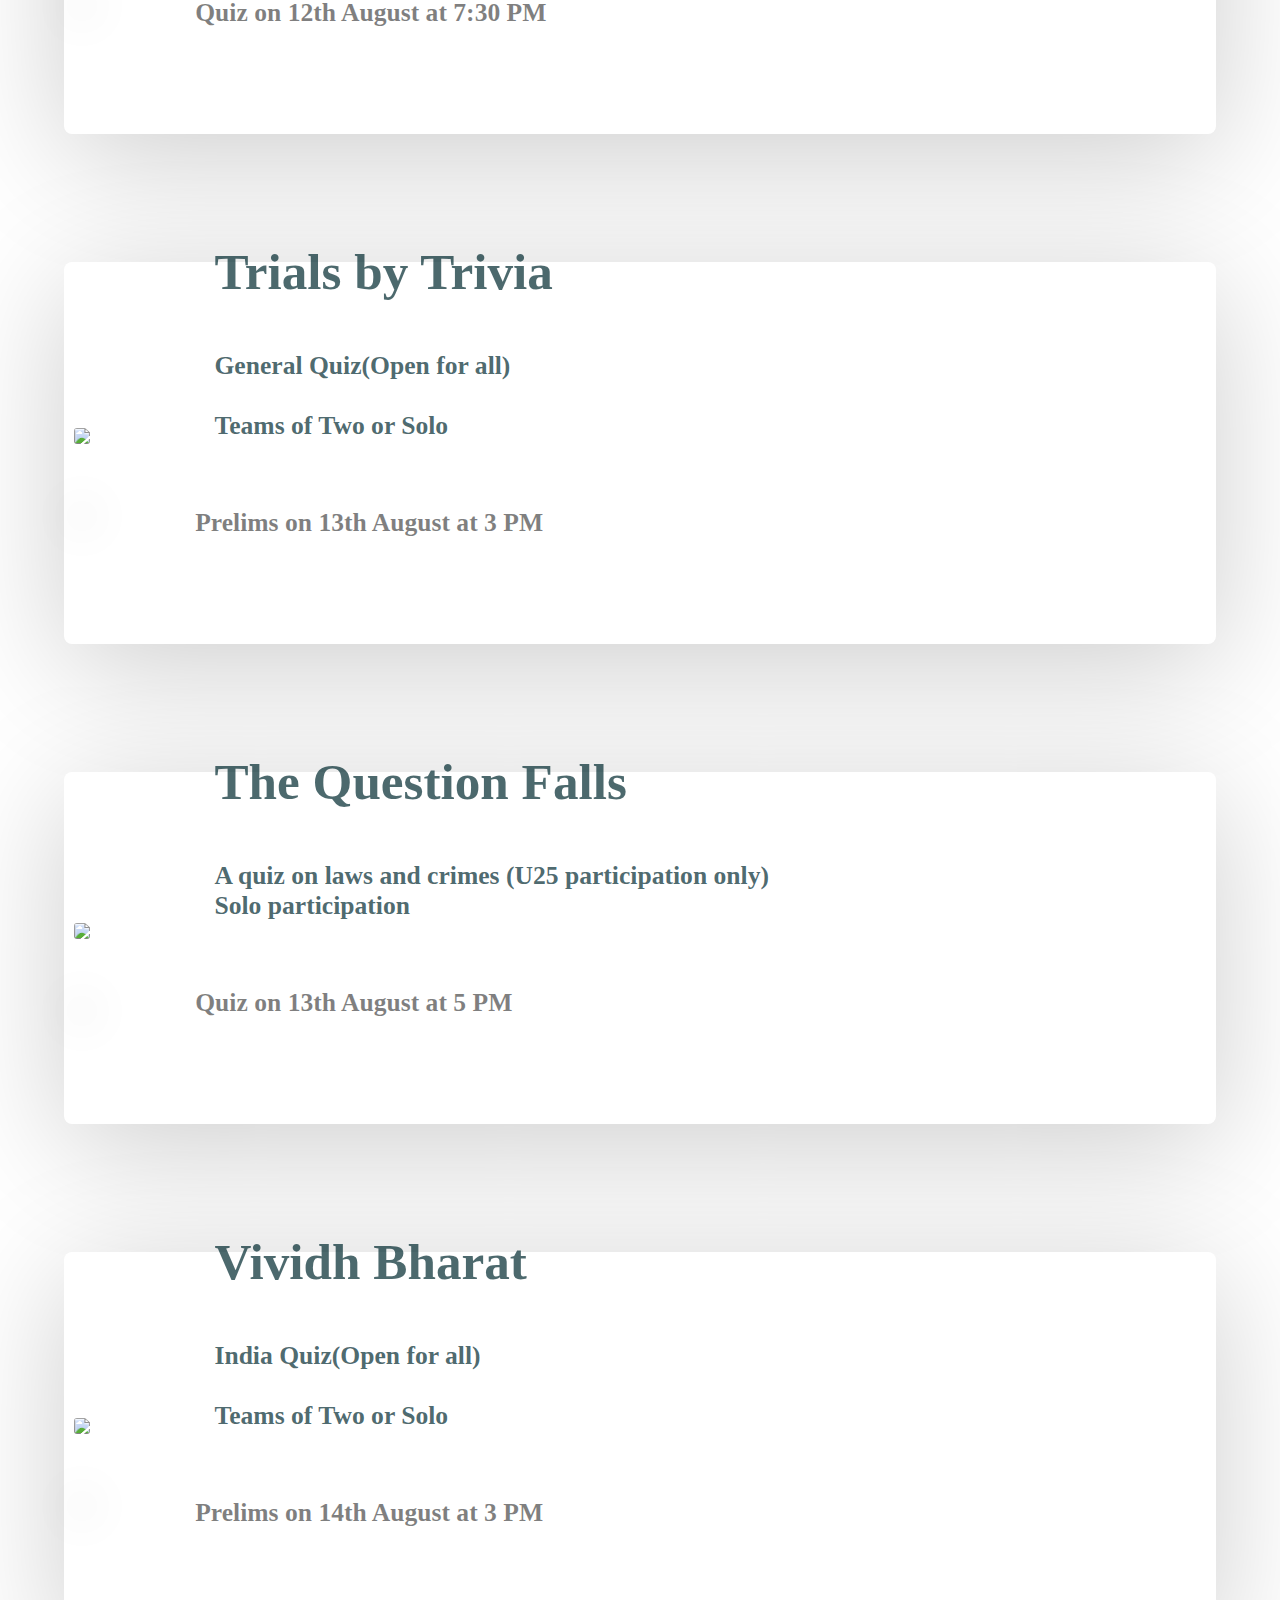
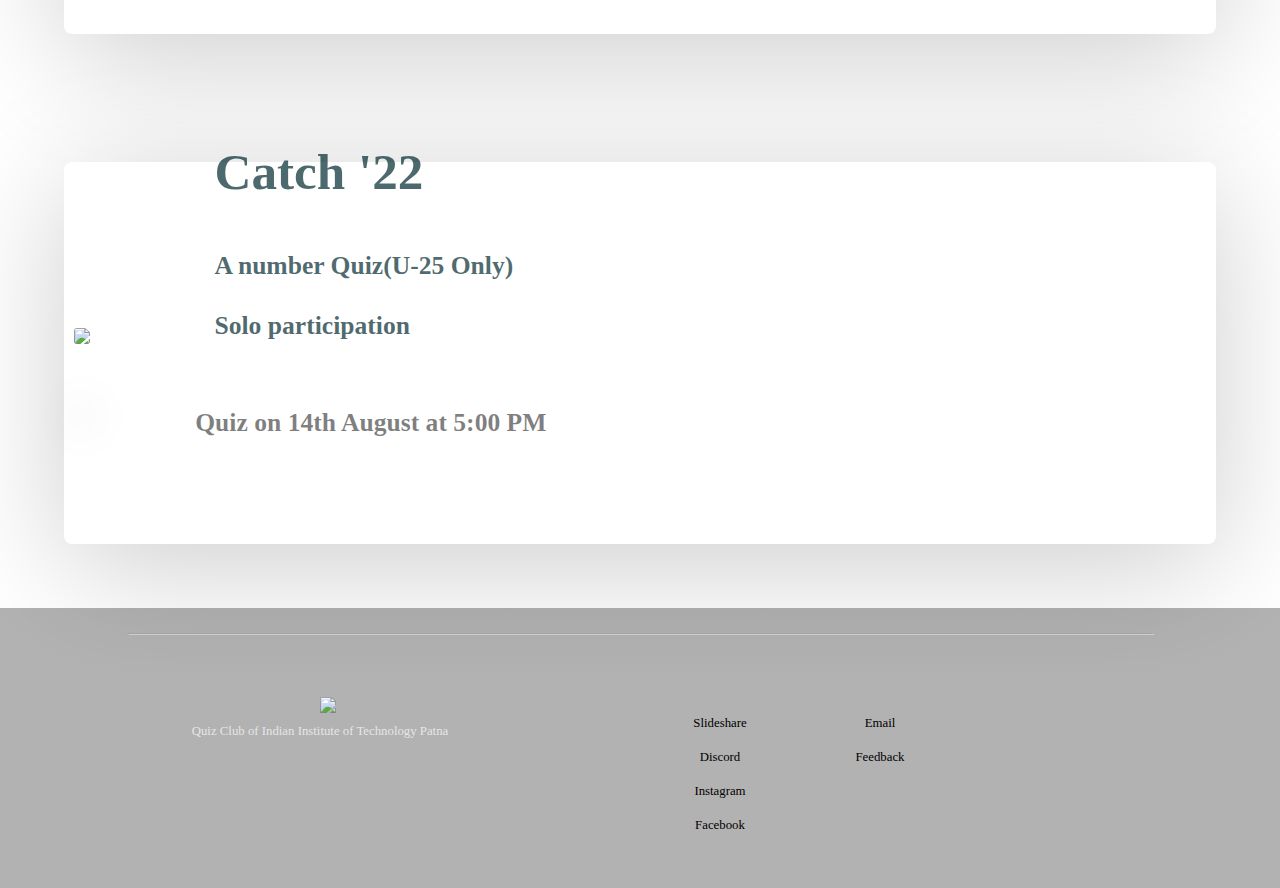
==== commit c5b4b683: "Merge pull request #6 from ankurkumarrr/main" ====
--- a/index.html
+++ b/index.html
@@ -471,7 +471,7 @@
 			<h1 class="author"> Quiz Club IIT Patna </h1>
 		</div>
 		<div class="button">
-			<a href="https://forms.gle/N6cKMjy5RPV25i3K8" class="butt"> Register </a>
+			<a href="https://unstop.com/festival/qc-iitp-parakh-2022-indian-institute-of-technology-iit-patna-42508" class="butt"> Register </a>
 			<a onclick="myFunction()" class="butt"> Participate </a>
 		</div>
 	</header>
@@ -510,6 +510,58 @@
 		<span>SCHEDULE</span>
 	</div>
 
+	
+	<div class="post">
+		<div class="postimg">
+			<img src="./statics/Deserts_online_final.png">
+		</div>
+		<div class="postinfo">
+			<div class="posthead">
+				<span>Desserts and Deserts</span>
+				<span style="font-size: 2vw;"><br>A quiz on desserts and deserts (U25 participation only)<br><br>Solo participation</span>
+			</div>
+			<h2 class="postdate">Quiz on 12th August at 7:30 PM</h2>
+			<p class="posttext">
+				
+			</p>
+		</div>
+	</div>
+
+	
+	<div class="post">
+		<div class="postimg">
+			<img src="./statics/trials by trivia_online_final.png">
+		</div>
+		<div class="postinfo">
+			<div class="posthead">
+				<span>Trials by Trivia</span>
+				<span style="font-size: 2vw;"><br>General Quiz(Open for all)<br><br>Teams of Two or Solo</span>
+			</div>
+			<h2 class="postdate">Prelims on 13th August at 3 PM</h2>
+			<p class="posttext">
+				
+			</p>
+		</div>
+	</div>
+
+
+	
+	<div class="post">
+		<div class="postimg">
+			<img src="./statics/obv final online.png">
+		</div>
+		<div class="postinfo">
+			<div class="posthead">
+				<span>The Question Falls</span>
+				<span style="font-size: 2vw;"><br>A quiz on laws and crimes (U25 participation only) <br> Solo participation</span>
+			</div>
+			<h2 class="postdate">Quiz on 13th August at 5 PM</h2>
+			<p class="posttext">
+
+			</p>
+		</div>
+	</div>
+
 	<div class="post">
 		<div class="postimg">
 			<img src="./statics/india_set_final_online.png">
@@ -527,41 +579,6 @@
 	</div>
 
 	
-
-	<div class="post">
-		<div class="postimg">
-			<img src="./statics/trials by trivia_online_final.png">
-		</div>
-		<div class="postinfo">
-			<div class="posthead">
-				<span>Trials by Trivia</span>
-				<span style="font-size: 2vw;"><br>General Quiz(Open for all)<br><br>Teams of Two or Solo</span>
-			</div>
-			<h2 class="postdate">Prelims on 13th August at 3 PM</h2>
-			<p class="posttext">
-				
-			</p>
-		</div>
-	</div>
-
-
-	<div class="post">
-		<div class="postimg">
-			<img src="./statics/obv final online.png">
-		</div>
-		<div class="postinfo">
-			<div class="posthead">
-				<span>The Question Falls</span>
-				<span style="font-size: 2vw;"><br>A quiz on laws and crimes (U25 participation only) <br> Solo participation</span>
-			</div>
-			<h2 class="postdate">Quiz on 13th August at 5 PM</h2>
-			<p class="posttext">
-
-			</p>
-		</div>
-	</div>
-
-
 	<div class="post">
 		<div class="postimg">
 			<img src="./statics/number_online_final.png">
@@ -571,28 +588,13 @@
 				<span>Catch '22</span>
 				<span style="font-size: 2vw;"><br>A number Quiz(U-25 Only)<br><br>Solo participation</span>
 			</div>
-			<h2 class="postdate">Quiz on 12th August at 7:30 PM</h2>
+			<h2 class="postdate">Quiz on 14th August at 5:00 PM</h2>
 			<p class="posttext">
 				
 			</p>
 		</div>
 	</div>
 
-	<div class="post">
-		<div class="postimg">
-			<img src="./statics/Deserts_online_final.png">
-		</div>
-		<div class="postinfo">
-			<div class="posthead">
-				<span>Desserts and Deserts</span>
-				<span style="font-size: 2vw;"><br>A quiz on desserts and deserts (U25 participation only)<br><br>Solo participation</span>
-			</div>
-			<h2 class="postdate">Quiz on 12nd August at 7:30 PM</h2>
-			<p class="posttext">
-				
-			</p>
-		</div>
-	</div>
 
 	
 
@@ -608,16 +610,16 @@
 			<div class="f-panel-two">
 				<div class="f-panel-two-one">
 				<ul class="f-links">
-					<li><a href="https://www.slideshare.net/QuizClubIITPatna">Slideshare</a></li>
-					<li><a href="https://discord.gg/kgqZjfD8KG">Discord</a></li>
-					<li><a href="https://www.instagram.com/qc_iitp/">Instagram</a></li>
-					<li><a href="https://www.facebook.com/QCIITP/">Facebook</a></li>
+					<li><a style="color: black" href="https://www.slideshare.net/QuizClubIITPatna">Slideshare</a></li>
+					<li><a style="color: black" href="https://discord.gg/kgqZjfD8KG">Discord</a></li>
+					<li><a style="color: black" href="https://www.instagram.com/qc_iitp/">Instagram</a></li>
+					<li><a style="color: black" href="https://www.facebook.com/QCIITP/">Facebook</a></li>
 				</ul>
 				</div>
 				<div class="f-panel-two-two">
 				<ul class="f-links">
-					<li><a href="mailto:quizclub@iitp.ac.in">Email</a></li>
-					<li><a href="https://forms.gle/WxpXpuCAfVtc3QoV8">Feedback</a></li>
+					<li><a style="color: black" href="mailto:quizclub@iitp.ac.in">Email</a></li>
+					<li><a style="color: black" href="https://forms.gle/WxpXpuCAfVtc3QoV8">Feedback</a></li>
 				</ul>
 				</div>
 			</div>
